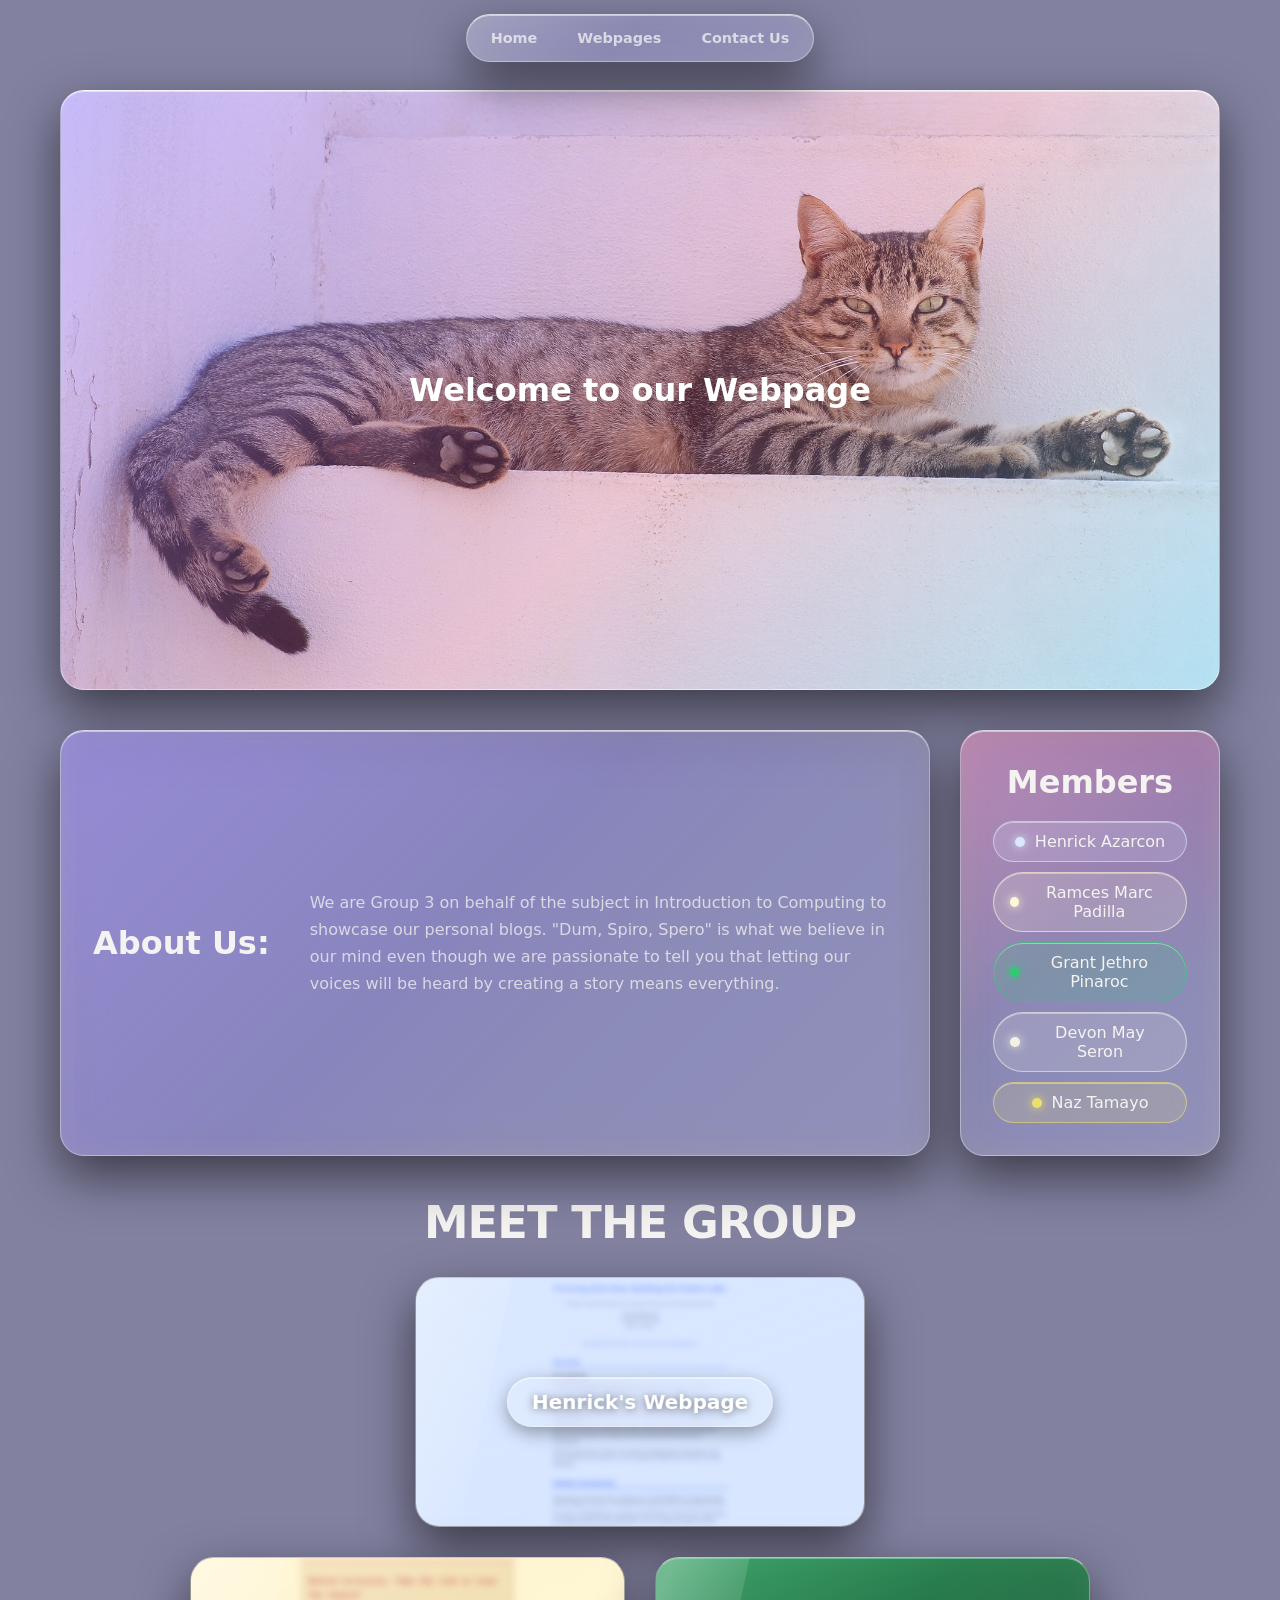
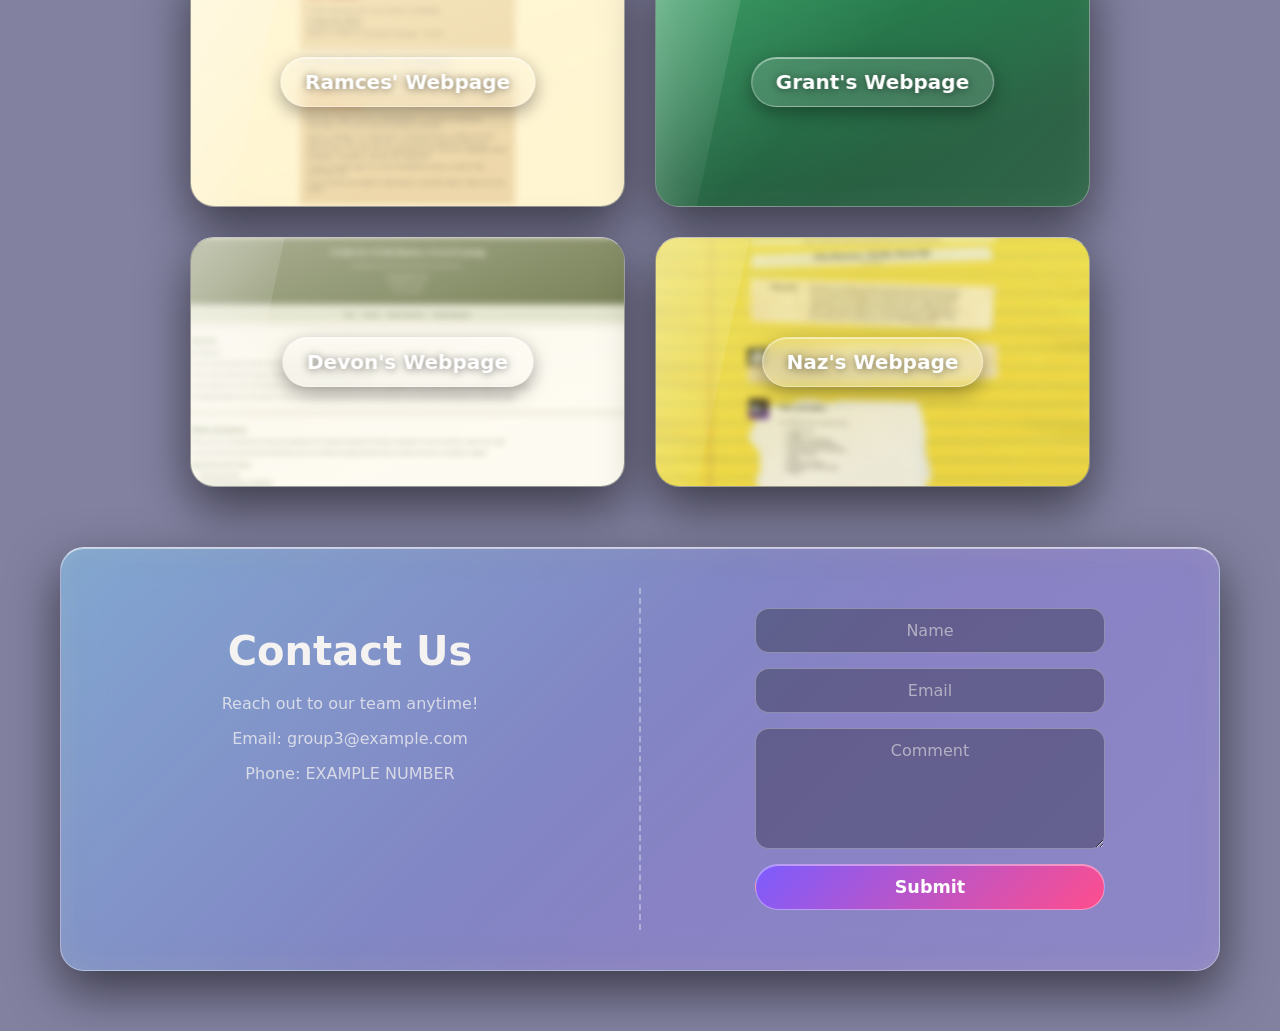
==== index.html @ a425f1a4 "replaced the placeholder with a cat" ====
<!DOCTYPE html>
<html>
<head>
    <title>Main Page</title>
    <link rel="stylesheet" href="style.css">
</head>
<body>
<style>
    :root{
        --text:#f5f3f1;
        --muted:rgba(245,243,241,.75);
        --edge:rgba(255,255,255,.35);
        --glass-fill:linear-gradient(135deg,rgba(255,255,255,.24) 0%,rgba(255,255,255,.07) 45%,rgba(255,255,255,.13) 100%);
        --glass-shadow:0 20px 50px rgba(0,0,0,.55),
                       inset 0 1px 0 rgba(255,255,255,.5),
                       inset 0 0 30px rgba(255,255,255,.07);
    }

    *, *::before, *::after{ box-sizing: border-box; }

    html{ scroll-behavior: smooth; }

    body{
        margin: 0;
        background: #8281A0;
        color: var(--text);
        font-family: "Sora", system-ui, -apple-system, "Rubik", sans-serif;
    }

    .page{
        max-width: 1200px;
        margin: 0 auto;
        padding: 0 20px 60px;
    }

    /* each member's colour: change these to match their blog */
    .henrick{ --accent:#dbe7ff; }   /* blue */
    .ramces { --accent:#fff7d9; }   /* orange */
    .grant  { --accent:#2ecc71; }   /* N/A */
    .devon  { --accent:#f3f0e5; }   /* green */
    .naz    { --accent:#EAE06E; }   /* yellow */

    /* shared glass look */
    .glass,
    .nav-bar,
    .info-card,
    .contact-us,
    .image-links a{
        background: var(--glass-fill);
        border: 1px solid var(--edge);
        border-top-color: rgba(255,255,255,.65);
        border-radius: 24px;
        -webkit-backdrop-filter: blur(22px) saturate(160%);
        backdrop-filter: blur(22px) saturate(160%);
        box-shadow: var(--glass-shadow);
    }

    /* ---------- Nav bar ---------- */
    .nav-bar{
        position: sticky;
        top: 14px;
        z-index: 10;
        width: fit-content;
        max-width: 100%;
        margin: 14px auto 0;
        padding: 6px;
        border-radius: 999px;
        display: flex;
        gap: 4px;
        text-align: center;
    }

    .nav-bar a{
        color: var(--muted);
        text-decoration: none;
        font-size: .9rem;
        font-weight: 600;
        padding: 9px 18px;
        border-radius: 999px;
        transition: background .2s, color .2s;
    }

    .nav-bar a:hover{
        color: var(--text);
        background: rgba(255,255,255,.16);
    }

    a:focus-visible, input:focus-visible, textarea:focus-visible, button:focus-visible{
        outline: 2px solid #fff;
        outline-offset: 3px;
    }

    /* anchors land below the sticky nav */
    #home, #aboutus, #webpages, #contact{ scroll-margin-top: 90px; }

    /* ---------- Welcome sign ---------- */
    .welcome-sign{
        /* glass layer on top of placeholder2 */
        background-image: var(--glass-fill);
        background-size: cover;
        background-position: center;
        background-repeat: no-repeat;
        height: 600px;
        width: 1200px;
        max-width: 100%;
        margin: 28px auto 0;
        padding: 24px;
        border-radius: 24px;
        border: 1px solid var(--edge);
        border-top-color: rgba(255,255,255,.65);
        box-shadow: var(--glass-shadow);
        -webkit-backdrop-filter: blur(22px) saturate(160%);
        backdrop-filter: blur(22px) saturate(160%);
        display: flex;
        align-items: center;
        justify-content: center;
        text-align: center;
    }

    .welcome-sign header{ margin: 0; }

    .welcome-sign h1{
        color: white;
        margin: 0;
        font-size: 2em;                    /* same as the original h1 */
        font-weight: bold;
    }

    /* ---------- About us ---------- */
    .aboutus-section{
        display: grid;
        grid-template-columns: 1fr 260px;
        gap: 30px;
        margin: 40px 0;
    }

    /* both cards share one structure: a title and a body */
    .info-card{
        display: flex;
        padding: 32px;
    }

    .info-card h1{
        margin: 0;
        font-size: 2em;                    /* same size as the welcome title */
        font-weight: bold;
    }

    /* About Us: horizontal (title left, text right) */
    .info-card.horizontal{
        flex-direction: row;
        align-items: center;
        gap: 40px;
    }

    .info-card.horizontal h1{ flex-shrink: 0; }

    .about-us-THEDESCRIPTION{
        line-height: 1.7;
        color: var(--muted);
    }

    .about-us-THEDESCRIPTION p{ margin: 0; }

    /* Members: vertical (title on top, names stacked below) */
    .info-card.vertical{
        flex-direction: column;
        align-items: center;
        gap: 20px;
        text-align: center;
    }

    .members ul{
        list-style: none;
        margin: 0;
        padding: 0;
        display: flex;
        flex-direction: column;
        gap: 10px;
        width: 100%;
    }

    .members li{
        padding: 10px 16px;
        border-radius: 999px;
        color: var(--text);
        background: rgba(255,255,255,.12);
        border: 1px solid rgba(255,255,255,.3);
        box-shadow: inset 0 1px 0 rgba(255,255,255,.4);
    }

    /* ---------- Meet the gang ---------- */
    .members-and-such{
        text-align: center;
    }

    .members-and-such > h1{
        font-size: clamp(1.6rem, 4.5vw, 2.8rem);
        font-weight: 800;
        letter-spacing: -.02em;
        margin: 0 0 28px;
    }

    .gang-grid {
        display: grid;
        grid-template-columns: repeat(2, 1fr);
        gap: 30px;
        max-width: 900px;
        margin: 0 auto;
    }

    .image-links.leader {
        grid-column: 1 / -1;
        width: 50%;
        margin: 0 auto;
    }

    .image-links a {
        position: relative;
        display: block;
        height: 250px;
        overflow: hidden;
        /* shows the colour if a preview can't load */
        background-color: color-mix(in srgb, var(--accent, #7c5cff) 30%, #07070b);
        background-image: var(--glass-fill);
        text-decoration: none;
        transition: transform .25s ease;
    }

    .image-links a:hover{ transform: translateY(-4px); }

    /* the blog page, shrunk to fit the card and blurred */
    .image-links .preview{
        position: absolute;
        top: -2.5%;
        left: -2.5%;
        width: 420%;
        height: 420%;
        border: 0;
        transform: scale(.25);
        transform-origin: 0 0;
        pointer-events: none;
        filter: blur(14px) saturate(1.3);
        transition: filter .4s ease;
    }

    .image-links a:hover .preview{ filter: blur(5px) saturate(1.4); }

    /* member colour over the preview */
    .image-links a::before{
        content: "";
        position: absolute;
        inset: 0;
        z-index: 1;
        pointer-events: none;
        background: linear-gradient(160deg,
            color-mix(in srgb, var(--accent, #7c5cff) 55%, transparent),
            color-mix(in srgb, var(--accent, #7c5cff) 10%, transparent) 75%);
    }

    /* light sheen across the card */
    .image-links a::after{
        content: "";
        position: absolute;
        inset: -40% auto -40% -30%;
        width: 45%;
        background: linear-gradient(100deg, transparent, rgba(255,255,255,.28), transparent);
        transform: rotate(12deg);
        pointer-events: none;
        transition: transform .6s ease;
    }

    .image-links a:hover::after{ transform: translateX(260%) rotate(12deg); }

    /* label sits on its own frosted pill */
    .image-links span {
        position: absolute;
        top: 50%;
        left: 50%;
        transform: translate(-50%, -50%);
        width: max-content;
        max-width: 90%;
        padding: 12px 24px;
        border-radius: 999px;
        color: white;
        font-size: 1.25rem;
        font-weight: 600;
        text-align: center;
        text-shadow: 0 1px 8px rgba(0, 0, 0, 0.5);
        background: rgba(255,255,255,.14);
        border: 1px solid rgba(255,255,255,.4);
        -webkit-backdrop-filter: blur(10px);
        backdrop-filter: blur(10px);
        box-shadow: inset 0 1px 0 rgba(255,255,255,.5), 0 6px 18px rgba(0,0,0,.35);
    }

    /* ---------- Contact ---------- */
    .contact-us {
        display: flex;
        max-width: 1200px;
        margin: 60px auto 0;
        padding: 40px 0;
    }

    .contact-info {
        flex: 1;
        text-align: center;
        padding: 40px 20px;
        border-right: 2px dashed rgba(255,255,255,.35);
    }

    .contact-info h1 {
        font-size: 2.5rem;
        margin: 0 0 20px;
    }

    .contact-info p{ color: var(--muted); }

    .contact-form {
        flex: 1;
        display: flex;
        justify-content: center;
        align-items: center;
        padding: 20px;
    }

    .contact-form form {
        display: flex;
        flex-direction: column;
        gap: 15px;
        width: 100%;
        max-width: 350px;
    }

    .contact-form input,
    .contact-form textarea {
        padding: 12px;
        color: var(--text);
        background: rgba(0,0,0,.28);
        border: 1px solid rgba(255,255,255,.3);
        border-radius: 14px;
        text-align: center;
        font-family: inherit;
        font-size: 1rem;
    }

    .contact-form ::placeholder{ color: rgba(245,243,241,.55); }

    .contact-form button {
        padding: 12px;
        border: 1px solid var(--edge);
        border-radius: 25px;
        background: rgba(255,255,255,.16);
        box-shadow: inset 0 1px 0 rgba(255,255,255,.4);
        color: white;
        font-family: inherit;
        font-size: 1.1rem;
        font-weight: 600;
        cursor: pointer;
        transition: background-color 0.3s ease;
    }

    .contact-form button:hover {
        background: rgba(255,255,255,.28);
    }

    /* ---------- Colour ---------- */
    .welcome-sign{
        background-image:
            linear-gradient(135deg, rgba(124,92,255,.38), rgba(255,77,141,.2) 55%, rgba(25,195,255,.28)),
            var(--glass-fill),
            url("images/wikicat.jpg");
    }

    .info-card.horizontal{
        background-image: linear-gradient(135deg, rgba(124,92,255,.3), rgba(124,92,255,0) 65%), var(--glass-fill);
    }

    .info-card.vertical{
        background-image: linear-gradient(160deg, rgba(255,77,141,.28), rgba(255,77,141,0) 65%), var(--glass-fill);
    }

    .contact-us{
        background-image: linear-gradient(135deg, rgba(25,195,255,.22), rgba(124,92,255,.18) 60%), var(--glass-fill);
    }

    .nav-bar a:hover{ background: rgba(124,92,255,.4); }

    .members li{
        display: flex;
        align-items: center;
        justify-content: center;
        gap: 10px;
        border-color: color-mix(in srgb, var(--accent) 60%, transparent);
        background: color-mix(in srgb, var(--accent) 16%, transparent);
    }

    .members li::before{
        content: "";
        width: 10px;
        height: 10px;
        border-radius: 50%;
        background: var(--accent);
        box-shadow: 0 0 10px var(--accent);
    }

    .image-links a::after{ z-index: 2; }
    .image-links span{ z-index: 3; }

    .contact-form button,
    .contact-form button:hover{
        background: linear-gradient(135deg, #7c5cff, #ff4d8d);
        border-color: rgba(255,255,255,.4);
    }

    .contact-form button:hover{ filter: brightness(1.15); }

    /* ---------- Small screens ---------- */
    @media (max-width: 700px){
        .welcome-sign{ height: 380px; }
        .aboutus-section{ grid-template-columns: 1fr; }
        .info-card.horizontal{ flex-direction: column; align-items: flex-start; gap: 16px; }
        .gang-grid{ grid-template-columns: 1fr; }
        .image-links.leader{ width: 100%; }
        .contact-us{ flex-direction: column; }
        .contact-info{ border-right: none; border-bottom: 2px dashed rgba(255,255,255,.35); }
    }

    @media (prefers-reduced-motion: reduce){
        html{ scroll-behavior: auto; }
        *{ transition: none !important; }
    }
</style>
<!--Nav Bar-->
<div class="page">
<!--Nav Bar-->
    <nav class="nav-bar">
        <a href="#home">Home</a>
        <a href="#webpages">Webpages</a>
        <a href="#contact">Contact Us</a>
    </nav>

<!--Introduction img-->
    <div id="home" class="welcome-sign">
        <header>
            <h1>Welcome to our Webpage</h1>
        </header>
    </div>

<!--About Us Block-->
    <div id="aboutus" class="aboutus-section">
        <!-- About Us: horizontal -->
        <div class="info-card horizontal">
            <h1>About Us:</h1>
            <div class="about-us-THEDESCRIPTION">
                <p>
                    We are Group 3 on behalf of the subject in Introduction to Computing to showcase our personal blogs. 
                    "Dum, Spiro, Spero" is what we believe in our mind even though we are passionate to tell you that 
                    letting our voices will be heard by creating a story means everything.
                </p>
            </div>
        </div>

        <!-- Members: vertical -->
        <div class="info-card vertical members">
            <h1>Members</h1>
            <ul>
                <li class="henrick">Henrick Azarcon</li>
                <li class="ramces">Ramces Marc Padilla</li>
                <li class="grant">Grant Jethro Pinaroc</li>
                <li class="devon">Devon May Seron</li>
                <li class="naz">Naz Tamayo</li>
            </ul>
        </div>
    </div>

<!--Main Body Block-->
    <div id="webpages" class="members-and-such">
        <h1>MEET THE GROUP</h1>
        <!-- OUR GREAT LEADER -->
        <div class="gang-grid">
            <!-- OUR GREAT LEADER -->
            <div class="image-links leader henrick">
                <a href="personalWebpage/Henrick - Blog.html">
                    <iframe class="preview" src="personalWebpage/Henrick%20-%20Blog.html" title="" tabindex="-1" loading="lazy" aria-hidden="true"></iframe>
                    <span>Henrick's Webpage</span>
                </a>
            </div>
            <!-- 2x2 Grid Members -->
            <div class="image-links ramces">
                <a href="personalWebpage/Padilla - Blog.html">
                    <iframe class="preview" src="personalWebpage/Padilla%20-%20Blog.html" title="" tabindex="-1" loading="lazy" aria-hidden="true"></iframe>
                    <span>Ramces' Webpage</span>
                </a>
            </div>
            <div class="image-links grant">
                <a href="personalWebpage/Pinaroc - Blog.html">
                    <span>Grant's Webpage</span>
                </a>
            </div>
            <div class="image-links devon">
                <a href="personalWebpage/Devon - Blog.html">
                    <iframe class="preview" src="personalWebpage/Devon%20-%20Blog.html" title="" tabindex="-1" loading="lazy" aria-hidden="true"></iframe>
                    <span>Devon's Webpage</span>
                </a>
            </div>
            <div class="image-links naz">
                <a href="personalWebpage/Tamayo - Blog.html">
                    <iframe class="preview" src="personalWebpage/Tamayo%20-%20Blog.html" title="" tabindex="-1" loading="lazy" aria-hidden="true"></iframe>
                    <span>Naz's Webpage</span>
                </a>
            </div>
        </div>
    </div>

<!--Contact Us-->
    <div id="contact" class="contact-us">
        <div class="contact-info">
            <h1>Contact Us</h1>
            <p>Reach out to our team anytime!</p>
            <p>Email: group3@example.com</p>
            <p>Phone: EXAMPLE NUMBER</p>
        </div>

        <div class="contact-form">
            <form action="#" method="post">
                <input type="text" name="name" placeholder="Name">
                <input type="email" name="email" placeholder="Email">
                <textarea name="comment" rows="5" placeholder="Comment"></textarea>
                <button type="submit">Submit</button>
            </form>
        </div>
    </div>
</div>
<script>
    // 1. Highlight the nav link for the section on screen
    const links = document.querySelectorAll('nav-bar a');
    const sections = document.querySelectorAll('#home, #aboutus, #webpages, #contact');

    const observer = new IntersectionObserver((entries) => {
        entries.forEach((entry) => {
            if (!entry.isIntersecting) return;
            const id = entry.target.id === 'aboutus' ? 'home' : entry.target.id;
            links.forEach((link) => {
                link.classList.toggle('active', link.getAttribute('href') === '#' + id);
            });
        });
    }; { rootMargin: '-40% 0px -55% 0px'});

    sections.forEach((section) => observer.observe(section));

    // 2. Check the contact form before "sending"
    const form = document.querySelector('.contact-form form');
    const note = document.getElementById('form-note');

    form.addEventListener('submit', (event) => {
        event.preventDefault();

        const name = form.elements['name'].value.trim();
        const email = form.elements['email'].value.trim();
        const comment = form.elements['comment'].value.trim();

        if (!name || !email || !comment) {
            note.textContent = 'Please fill in your name, email and comment.';
            note.className = 'form-note error';
        } else if (!/^[^@\s]+@[^@\s]+\.[^@\s]+$/.test(email)) {
            note.textContent = 'Please enter a valid email address.';
            note.className = 'form-note error';
        } else {
            note.textContent = 'Message sent. Thank you!';
            note.className = 'form-note Ok';
            form.reset();
        }
    });
</script>
</body>
</html>
---- style.css ----
body {
    background-color:azure;
    font-family: "Rubik", sans-serif;
}


<meta charset="UTF-8">
<meta name="viewport" content="width=device-width, initial-scale=1.0">
<meta http-equiv="X-UA-Compatible" content="ie=edge">
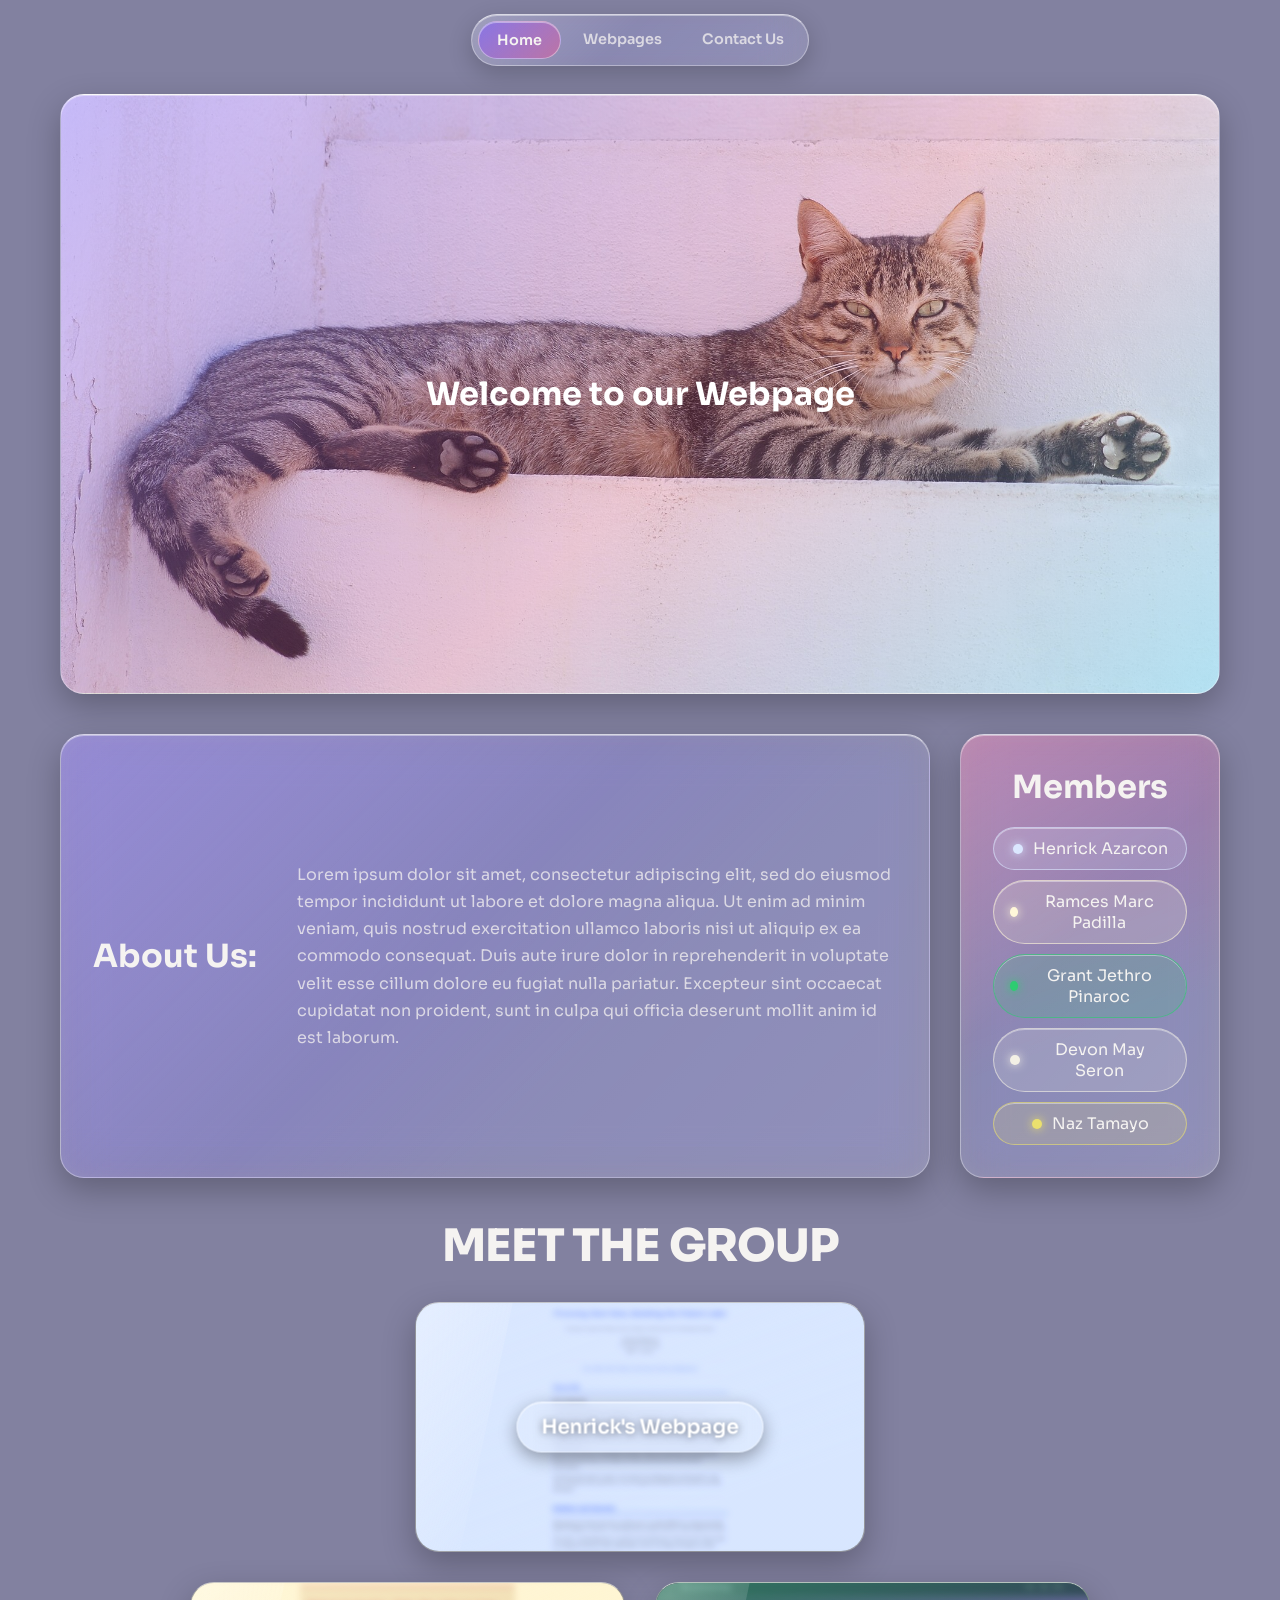
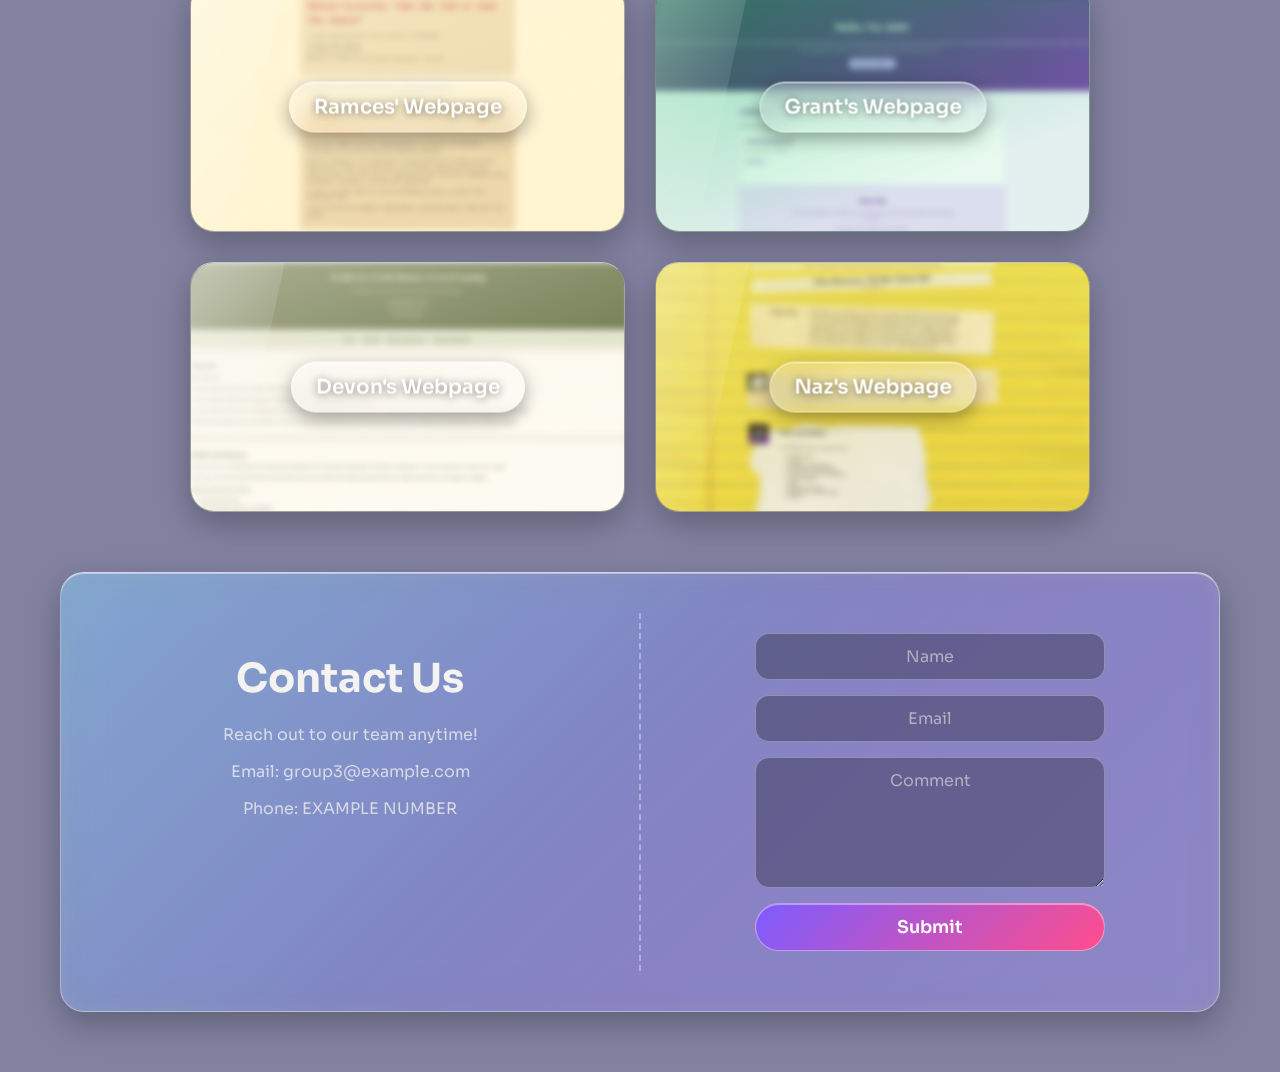
==== commit 4659d16a: "Merge branch 'main' of https://github.com/Nottanaz/IT111-Final-Project-Group-3-" ====
--- a/index.html
+++ b/index.html
@@ -3,6 +3,9 @@
 <head>
     <title>Main Page</title>
     <link rel="stylesheet" href="style.css">
+    <link rel="preconnect" href="https://fonts.googleapis.com">
+    <link rel="preconnect" href="https://fonts.gstatic.com" crossorigin>
+    <link rel="stylesheet" href="https://fonts.googleapis.com/css2?family=Sora:wght@400;600;800&display=swap">
 </head>
 <body>
 <style>
@@ -11,9 +14,10 @@
         --muted:rgba(245,243,241,.75);
         --edge:rgba(255,255,255,.35);
         --glass-fill:linear-gradient(135deg,rgba(255,255,255,.24) 0%,rgba(255,255,255,.07) 45%,rgba(255,255,255,.13) 100%);
-        --glass-shadow:0 20px 50px rgba(0,0,0,.55),
-                       inset 0 1px 0 rgba(255,255,255,.5),
-                       inset 0 0 30px rgba(255,255,255,.07);
+        /* Softened shadow to eliminate harsh dark blocks and weird artifacts */
+        --glass-shadow:0 12px 32px rgba(0,0,0,.25),
+                        inset 0 1px 0 rgba(255,255,255,.4),
+                        inset 0 0 20px rgba(255,255,255,.05);
     }
 
     *, *::before, *::after{ box-sizing: border-box; }
@@ -59,7 +63,7 @@
     .nav-bar{
         position: sticky;
         top: 14px;
-        z-index: 10;
+        z-index: 100;
         width: fit-content;
         max-width: 100%;
         margin: 14px auto 0;
@@ -68,6 +72,8 @@
         display: flex;
         gap: 4px;
         text-align: center;
+        /* Softened nav background shadow to prevent harsh overlapping lines */
+        box-shadow: 0 8px 24px rgba(0,0,0,.2), inset 0 1px 0 rgba(255,255,255,.4);
     }
 
     .nav-bar a{
@@ -80,9 +86,12 @@
         transition: background .2s, color .2s;
     }
 
-    .nav-bar a:hover{
+.nav-bar a:hover, 
+    .nav-bar a.active {
         color: var(--text);
-        background: rgba(255,255,255,.16);
+        background: linear-gradient(135deg, rgba(124,92,255,.6), rgba(255,77,141,.4));
+        border: 1px solid rgba(255,255,255,.4);
+        box-shadow: inset 0 1px 0 rgba(255,255,255,.4);
     }
 
     a:focus-visible, input:focus-visible, textarea:focus-visible, button:focus-visible{
@@ -95,8 +104,6 @@
 
     /* ---------- Welcome sign ---------- */
     .welcome-sign{
-        /* glass layer on top of placeholder2 */
-        background-image: var(--glass-fill);
         background-size: cover;
         background-position: center;
         background-repeat: no-repeat;
@@ -220,7 +227,6 @@
         display: block;
         height: 250px;
         overflow: hidden;
-        /* shows the colour if a preview can't load */
         background-color: color-mix(in srgb, var(--accent, #7c5cff) 30%, #07070b);
         background-image: var(--glass-fill);
         text-decoration: none;
@@ -454,9 +460,11 @@
             <h1>About Us:</h1>
             <div class="about-us-THEDESCRIPTION">
                 <p>
-                    We are Group 3 on behalf of the subject in Introduction to Computing to showcase our personal blogs. 
-                    "Dum, Spiro, Spero" is what we believe in our mind even though we are passionate to tell you that 
-                    letting our voices will be heard by creating a story means everything.
+                    Lorem ipsum dolor sit amet, consectetur adipiscing elit, sed do eiusmod tempor incididunt
+                    ut labore et dolore magna aliqua. Ut enim ad minim veniam, quis nostrud exercitation ullamco
+                    laboris nisi ut aliquip ex ea commodo consequat. Duis aute irure dolor in reprehenderit in
+                    voluptate velit esse cillum dolore eu fugiat nulla pariatur. Excepteur sint occaecat cupidatat
+                    non proident, sunt in culpa qui officia deserunt mollit anim id est laborum.
                 </p>
             </div>
         </div>
@@ -495,6 +503,7 @@
             </div>
             <div class="image-links grant">
                 <a href="personalWebpage/Pinaroc - Blog.html">
+                    <iframe class="preview" src="personalWebpage/Pinaroc%20-%20Blog.html" title="" tabindex="-1" loading="lazy" aria-hidden="true"></iframe>
                     <span>Grant's Webpage</span>
                 </a>
             </div>
@@ -513,6 +522,7 @@
         </div>
     </div>
 
+
 <!--Contact Us-->
     <div id="contact" class="contact-us">
         <div class="contact-info">
@@ -533,19 +543,21 @@
     </div>
 </div>
 <script>
+
     // 1. Highlight the nav link for the section on screen
-    const links = document.querySelectorAll('nav-bar a');
+    const links = document.querySelectorAll('.nav-bar a');
     const sections = document.querySelectorAll('#home, #aboutus, #webpages, #contact');
 
     const observer = new IntersectionObserver((entries) => {
         entries.forEach((entry) => {
             if (!entry.isIntersecting) return;
+            // About Us counts as part of Home
             const id = entry.target.id === 'aboutus' ? 'home' : entry.target.id;
             links.forEach((link) => {
                 link.classList.toggle('active', link.getAttribute('href') === '#' + id);
             });
         });
-    }; { rootMargin: '-40% 0px -55% 0px'});
+    }, { rootMargin: '-40% 0px -55% 0px' });
 
     sections.forEach((section) => observer.observe(section));
 
@@ -554,7 +566,7 @@
     const note = document.getElementById('form-note');
 
     form.addEventListener('submit', (event) => {
-        event.preventDefault();
+        event.preventDefault();               // stay on the page
 
         const name = form.elements['name'].value.trim();
         const email = form.elements['email'].value.trim();
@@ -568,10 +580,10 @@
             note.className = 'form-note error';
         } else {
             note.textContent = 'Message sent. Thank you!';
-            note.className = 'form-note Ok';
+            note.className = 'form-note ok';
             form.reset();
         }
     });
 </script>
 </body>
-</html>+</html>
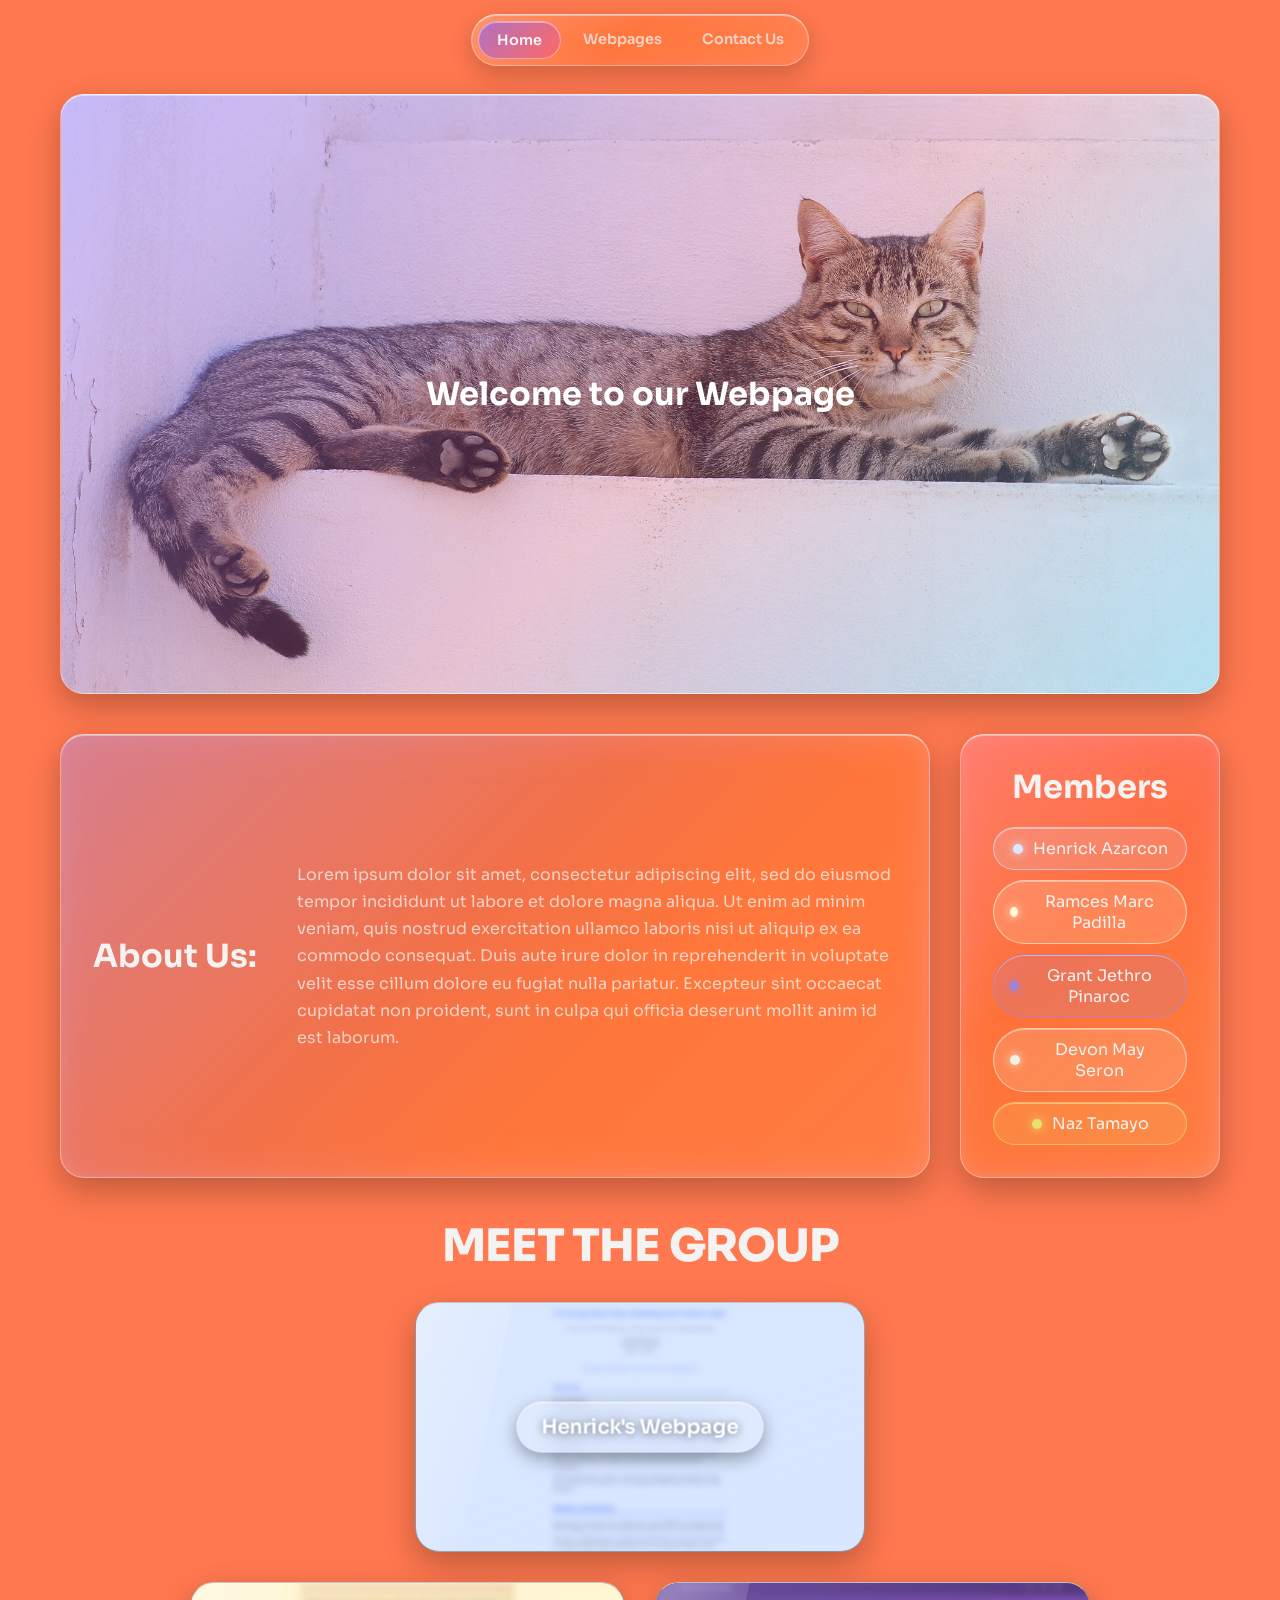
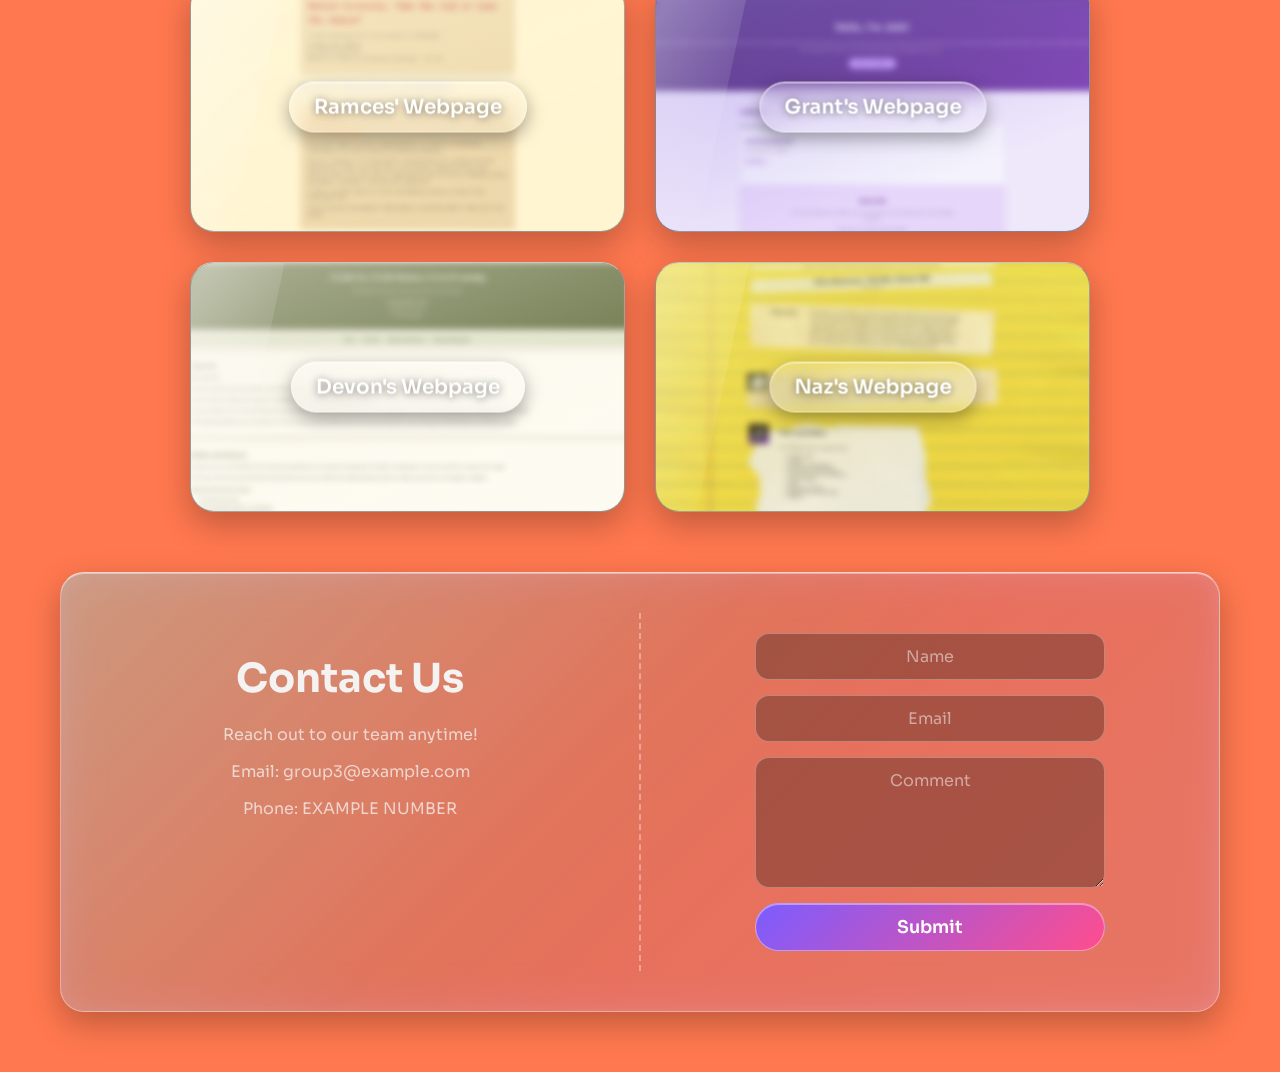
==== commit ad2e7ffa: "index.html" ====
--- a/index.html
+++ b/index.html
@@ -26,7 +26,7 @@
 
     body{
         margin: 0;
-        background: #8281A0;
+        background: #FF784F;
         color: var(--text);
         font-family: "Sora", system-ui, -apple-system, "Rubik", sans-serif;
     }
@@ -40,7 +40,7 @@
     /* each member's colour: change these to match their blog */
     .henrick{ --accent:#dbe7ff; }   /* blue */
     .ramces { --accent:#fff7d9; }   /* orange */
-    .grant  { --accent:#2ecc71; }   /* N/A */
+    .grant  { --accent:#9883E5; }   /* purple */
     .devon  { --accent:#f3f0e5; }   /* green */
     .naz    { --accent:#EAE06E; }   /* yellow */
 
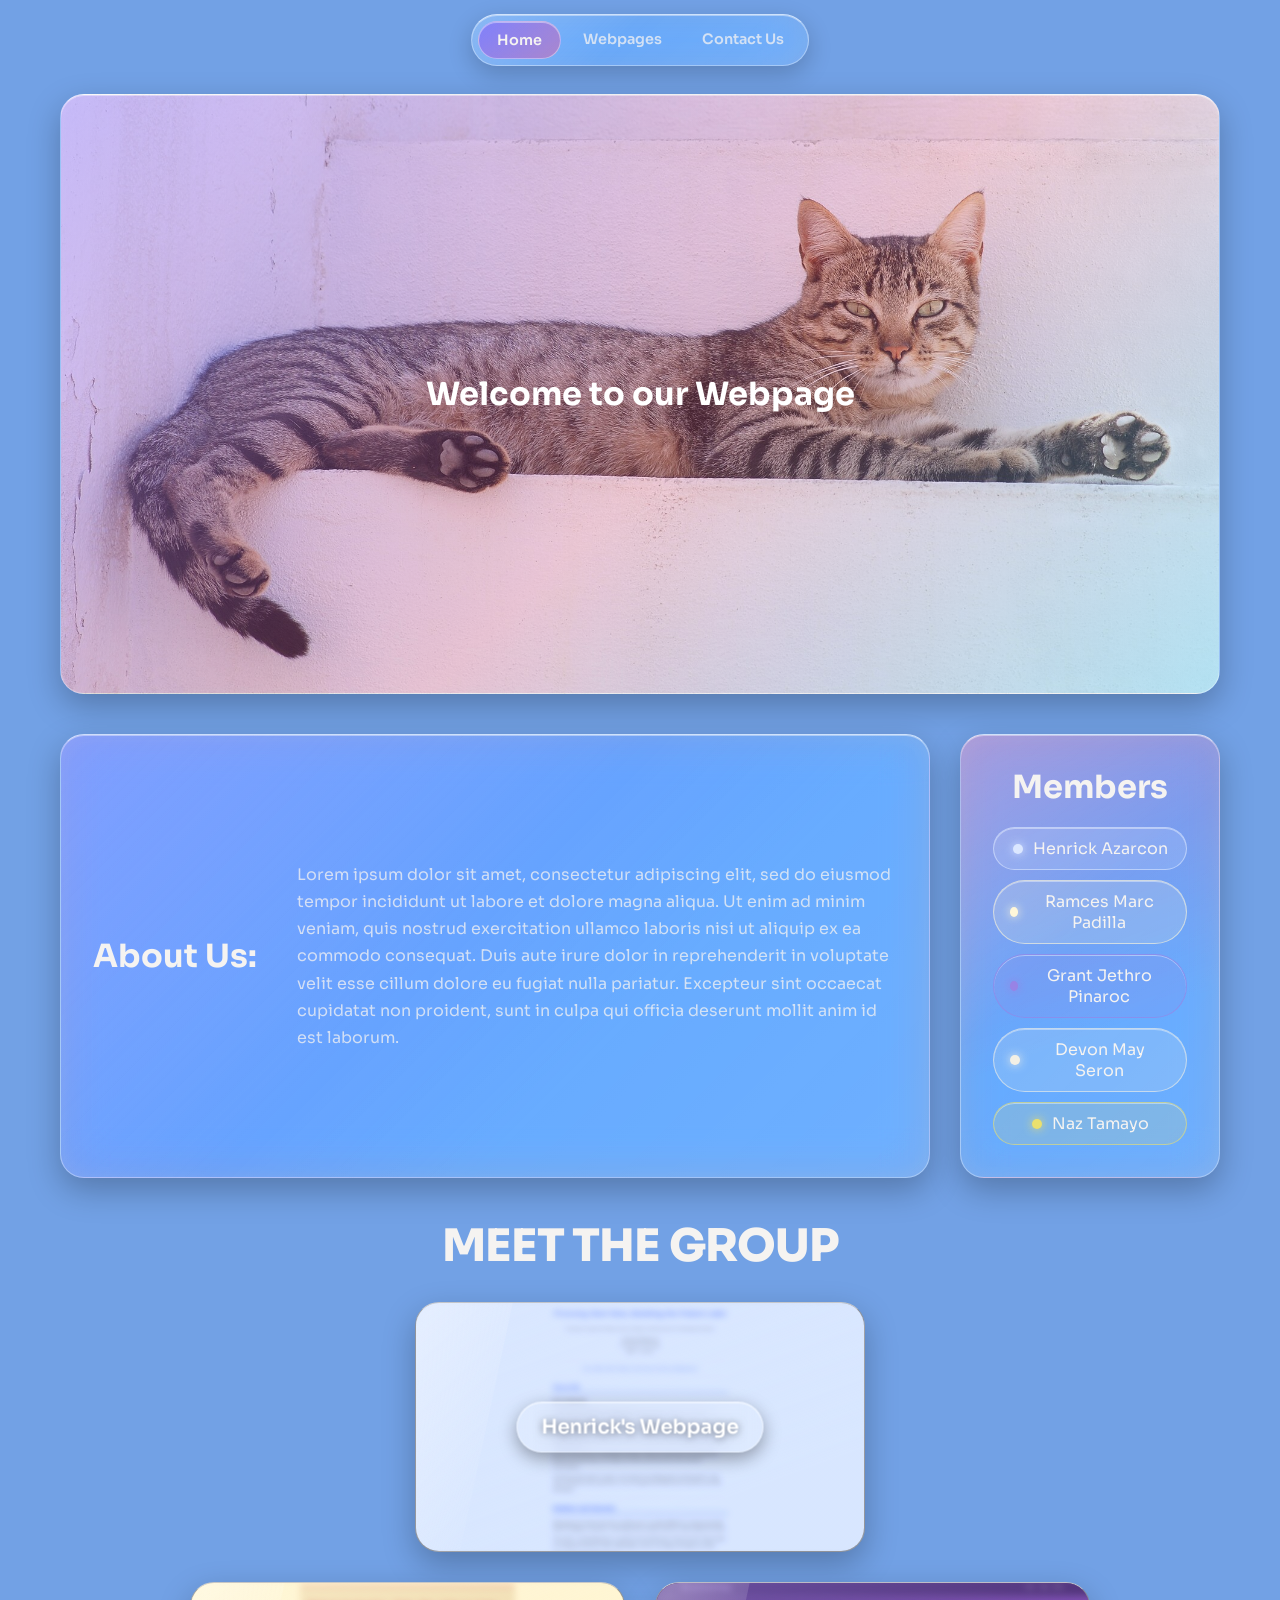
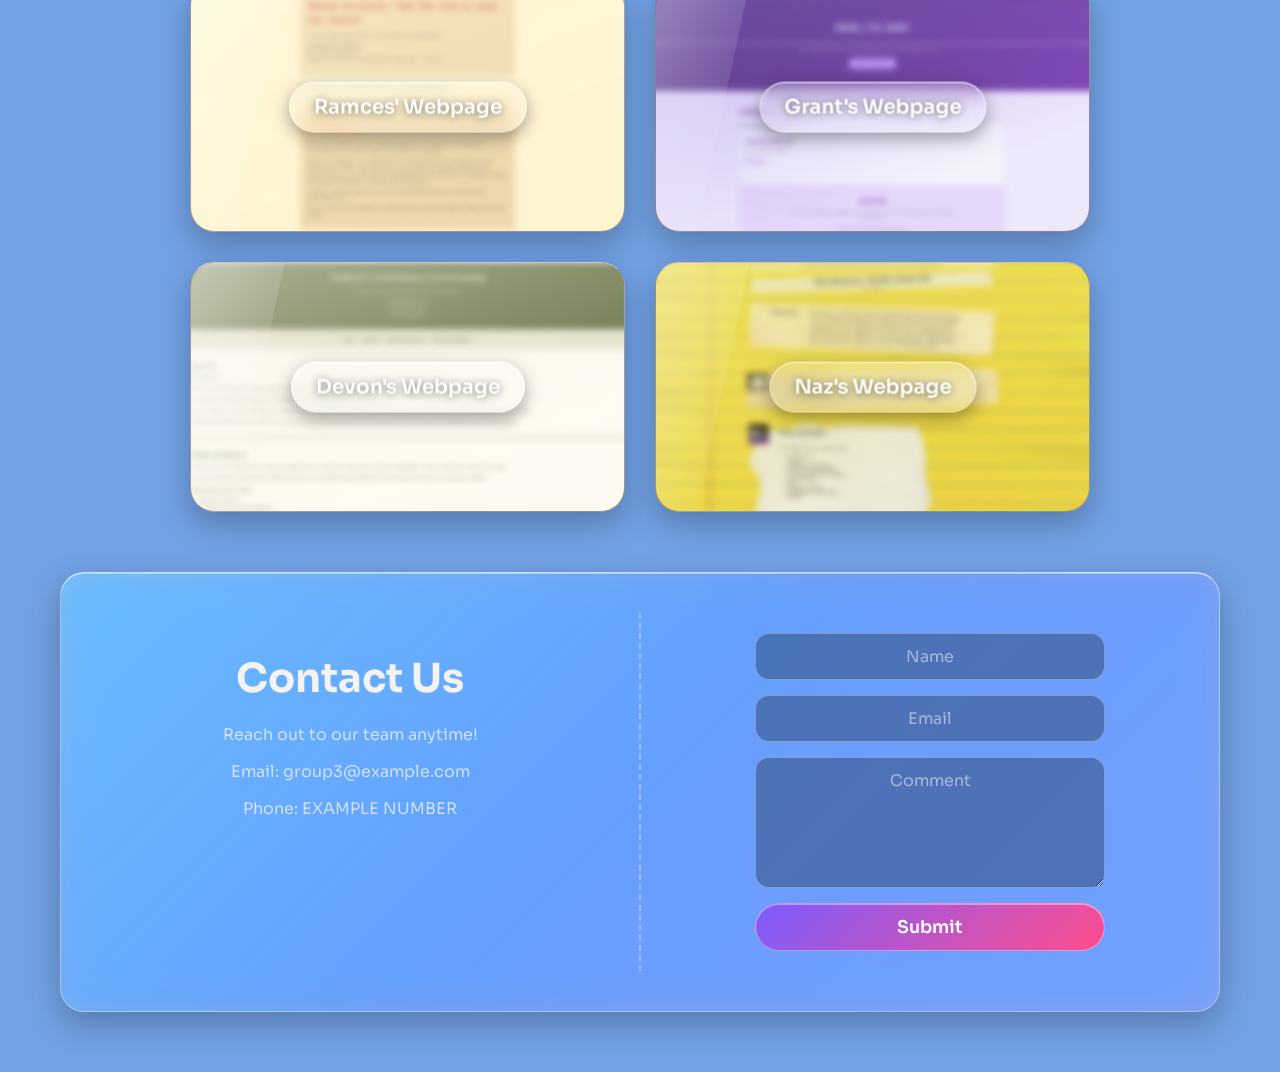
==== commit 42052bda: "changed into blue bg color" ====
--- a/index.html
+++ b/index.html
@@ -26,7 +26,7 @@
 
     body{
         margin: 0;
-        background: #FF784F;
+        background: #72A1E5;
         color: var(--text);
         font-family: "Sora", system-ui, -apple-system, "Rubik", sans-serif;
     }
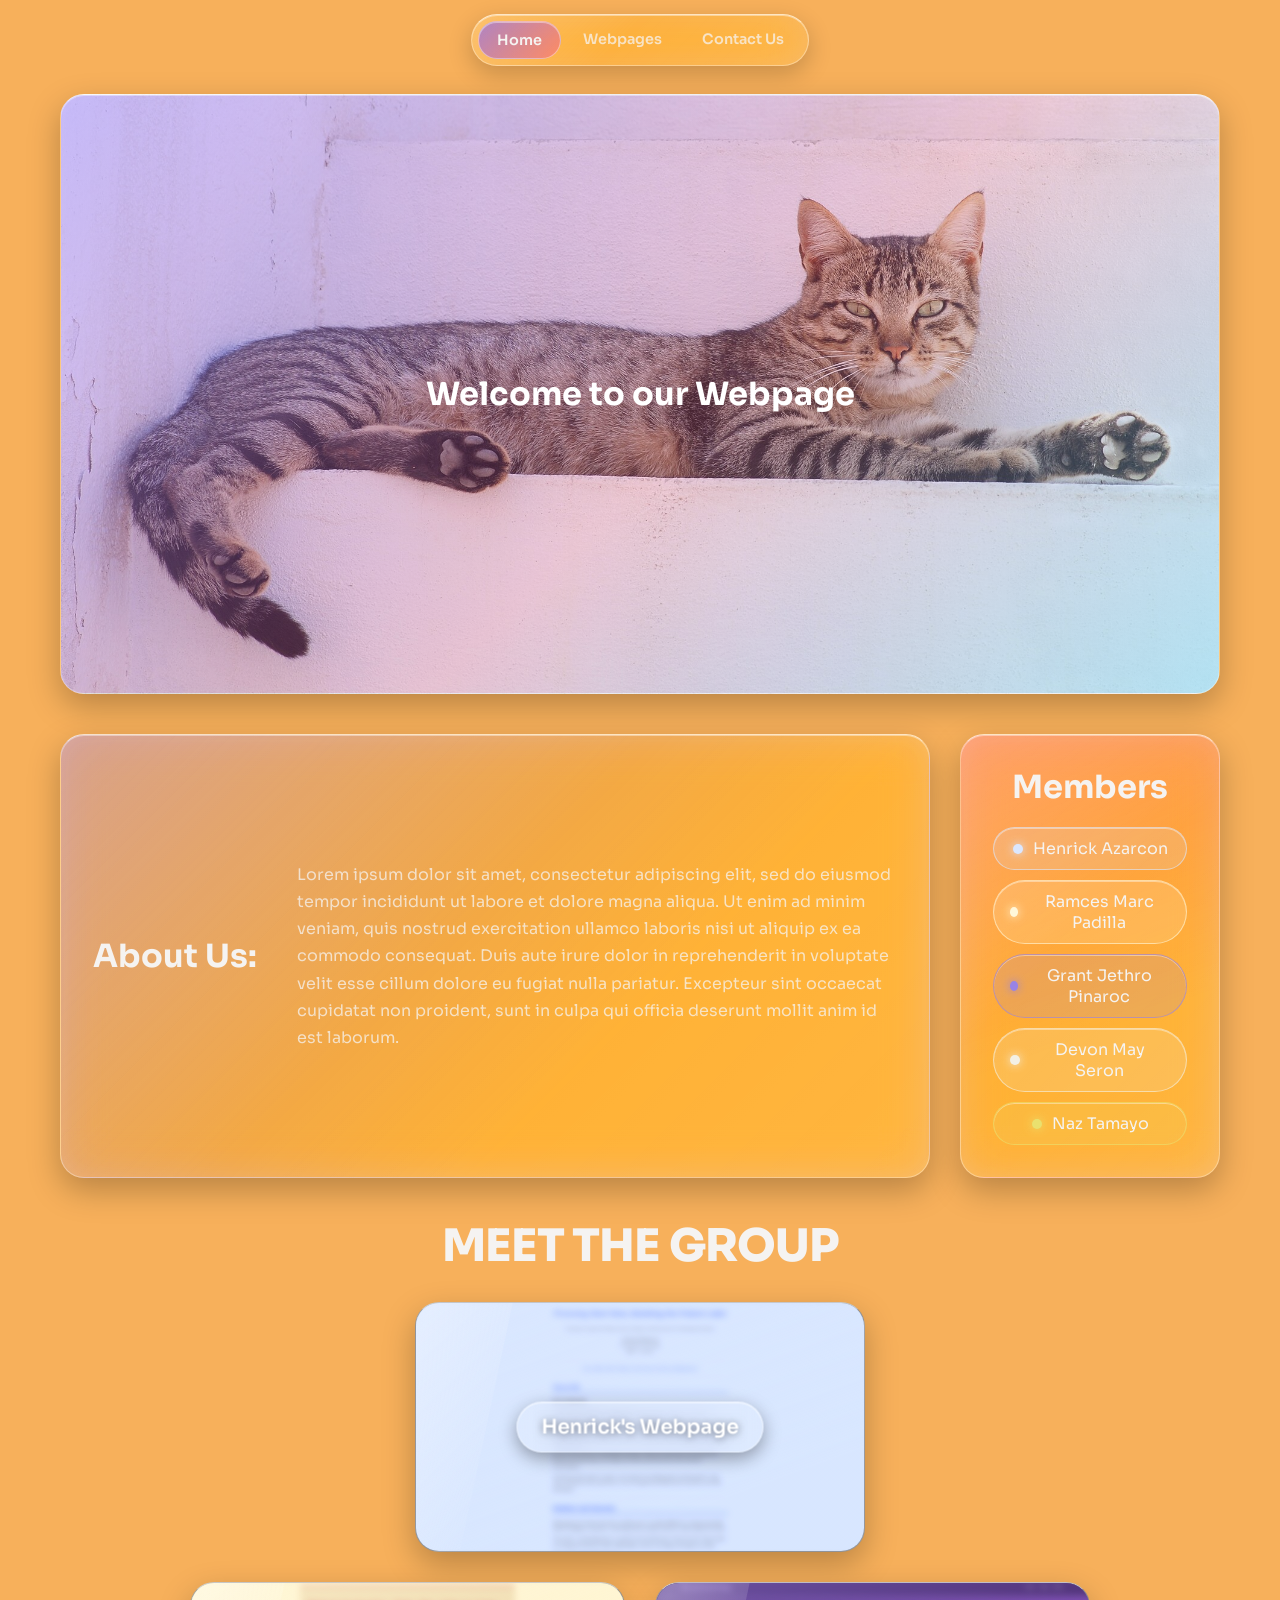
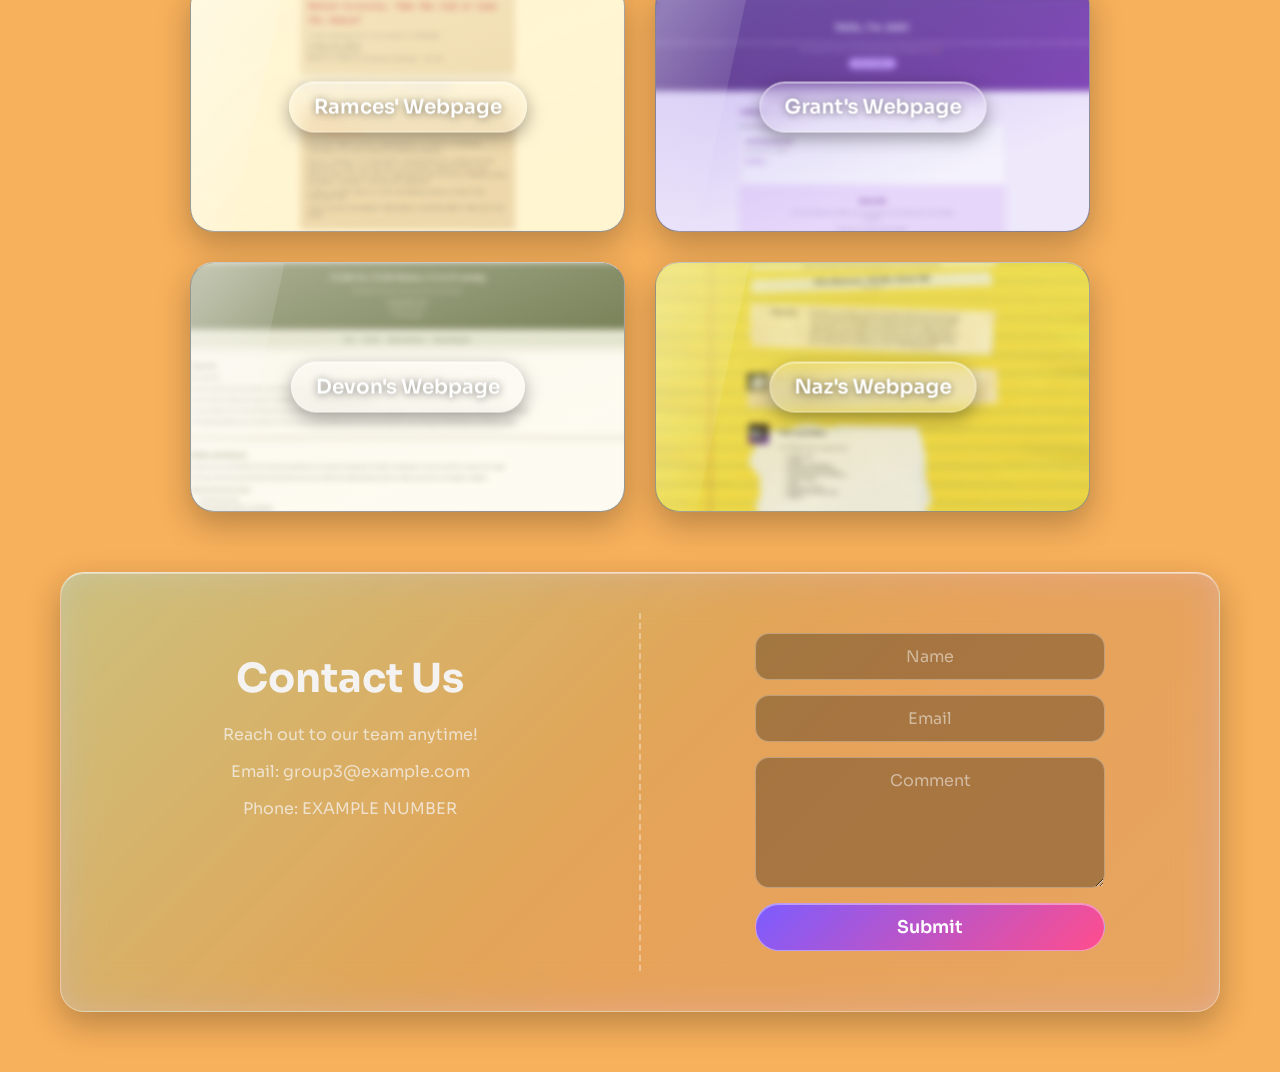
==== commit 3d3ce896: "bg color changed: Sunlit Clay" ====
--- a/index.html
+++ b/index.html
@@ -26,7 +26,7 @@
 
     body{
         margin: 0;
-        background: #72A1E5;
+        background: #F7B05B;
         color: var(--text);
         font-family: "Sora", system-ui, -apple-system, "Rubik", sans-serif;
     }
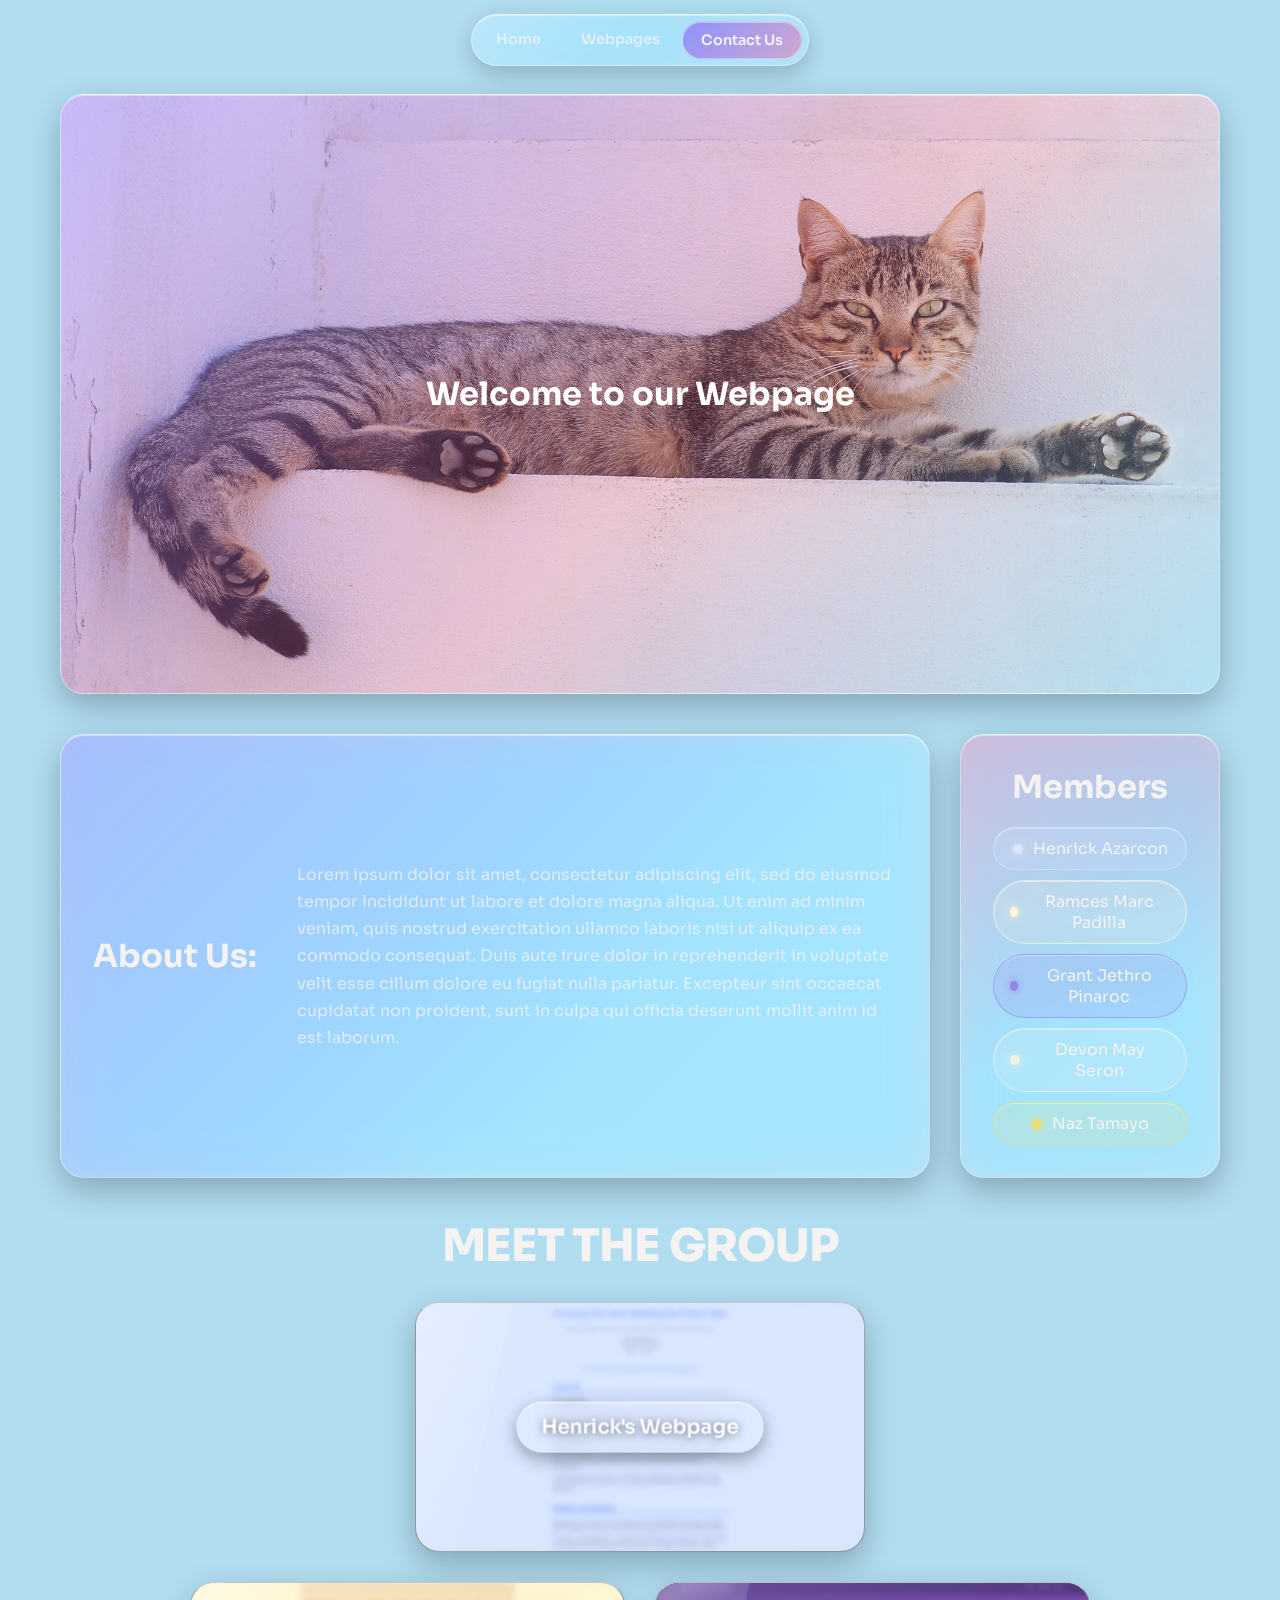
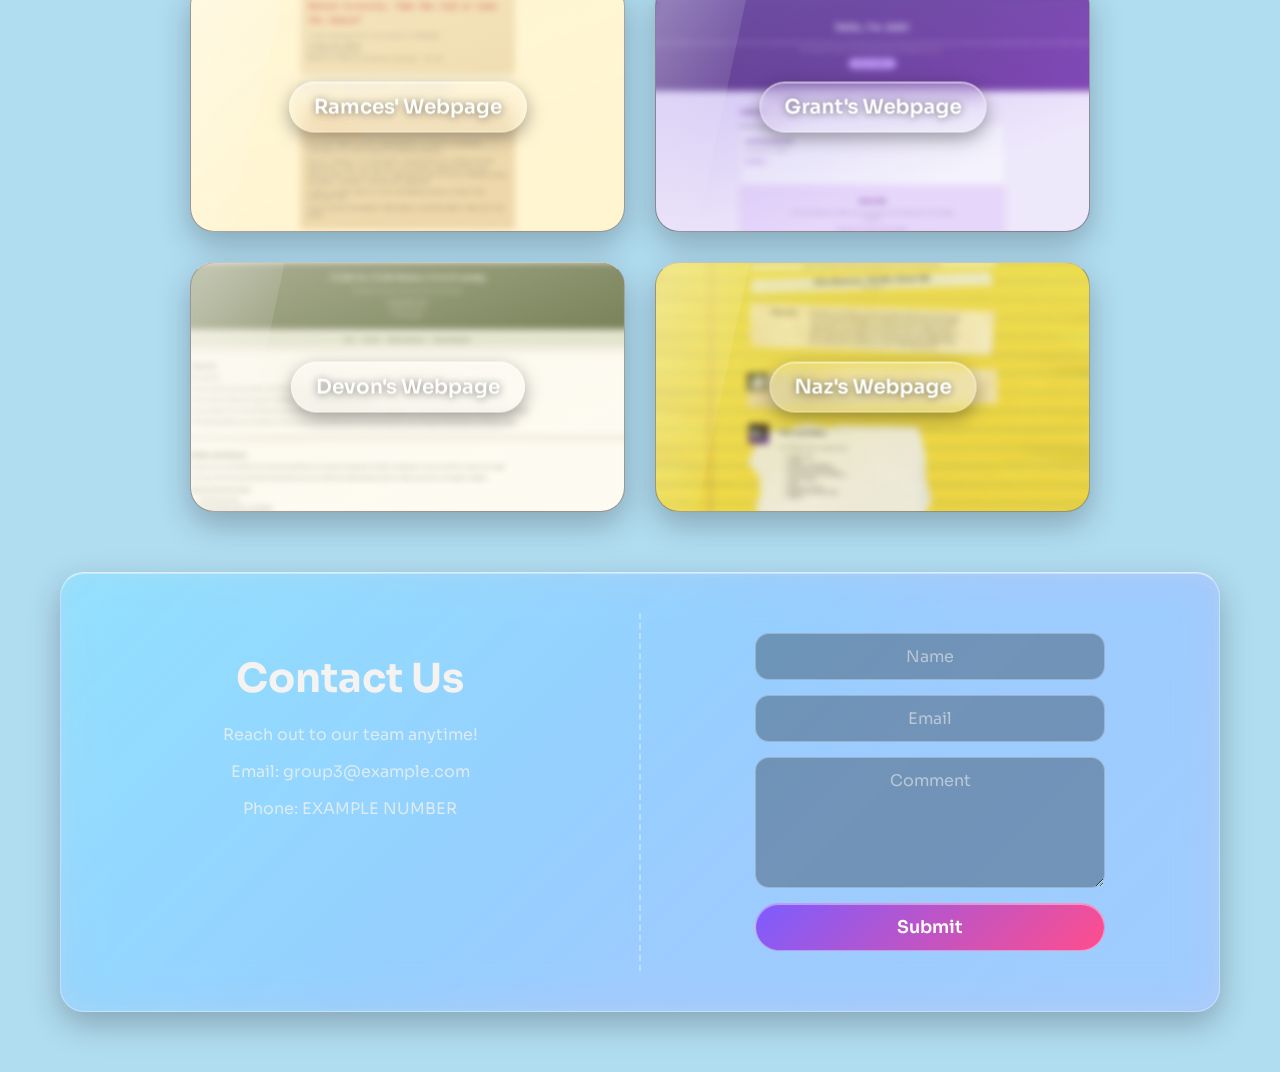
==== commit ce97af8b: "bg color changed: Icy Blue" ====
--- a/index.html
+++ b/index.html
@@ -26,7 +26,7 @@
 
     body{
         margin: 0;
-        background: #F7B05B;
+        background: #B1DDF1;
         color: var(--text);
         font-family: "Sora", system-ui, -apple-system, "Rubik", sans-serif;
     }
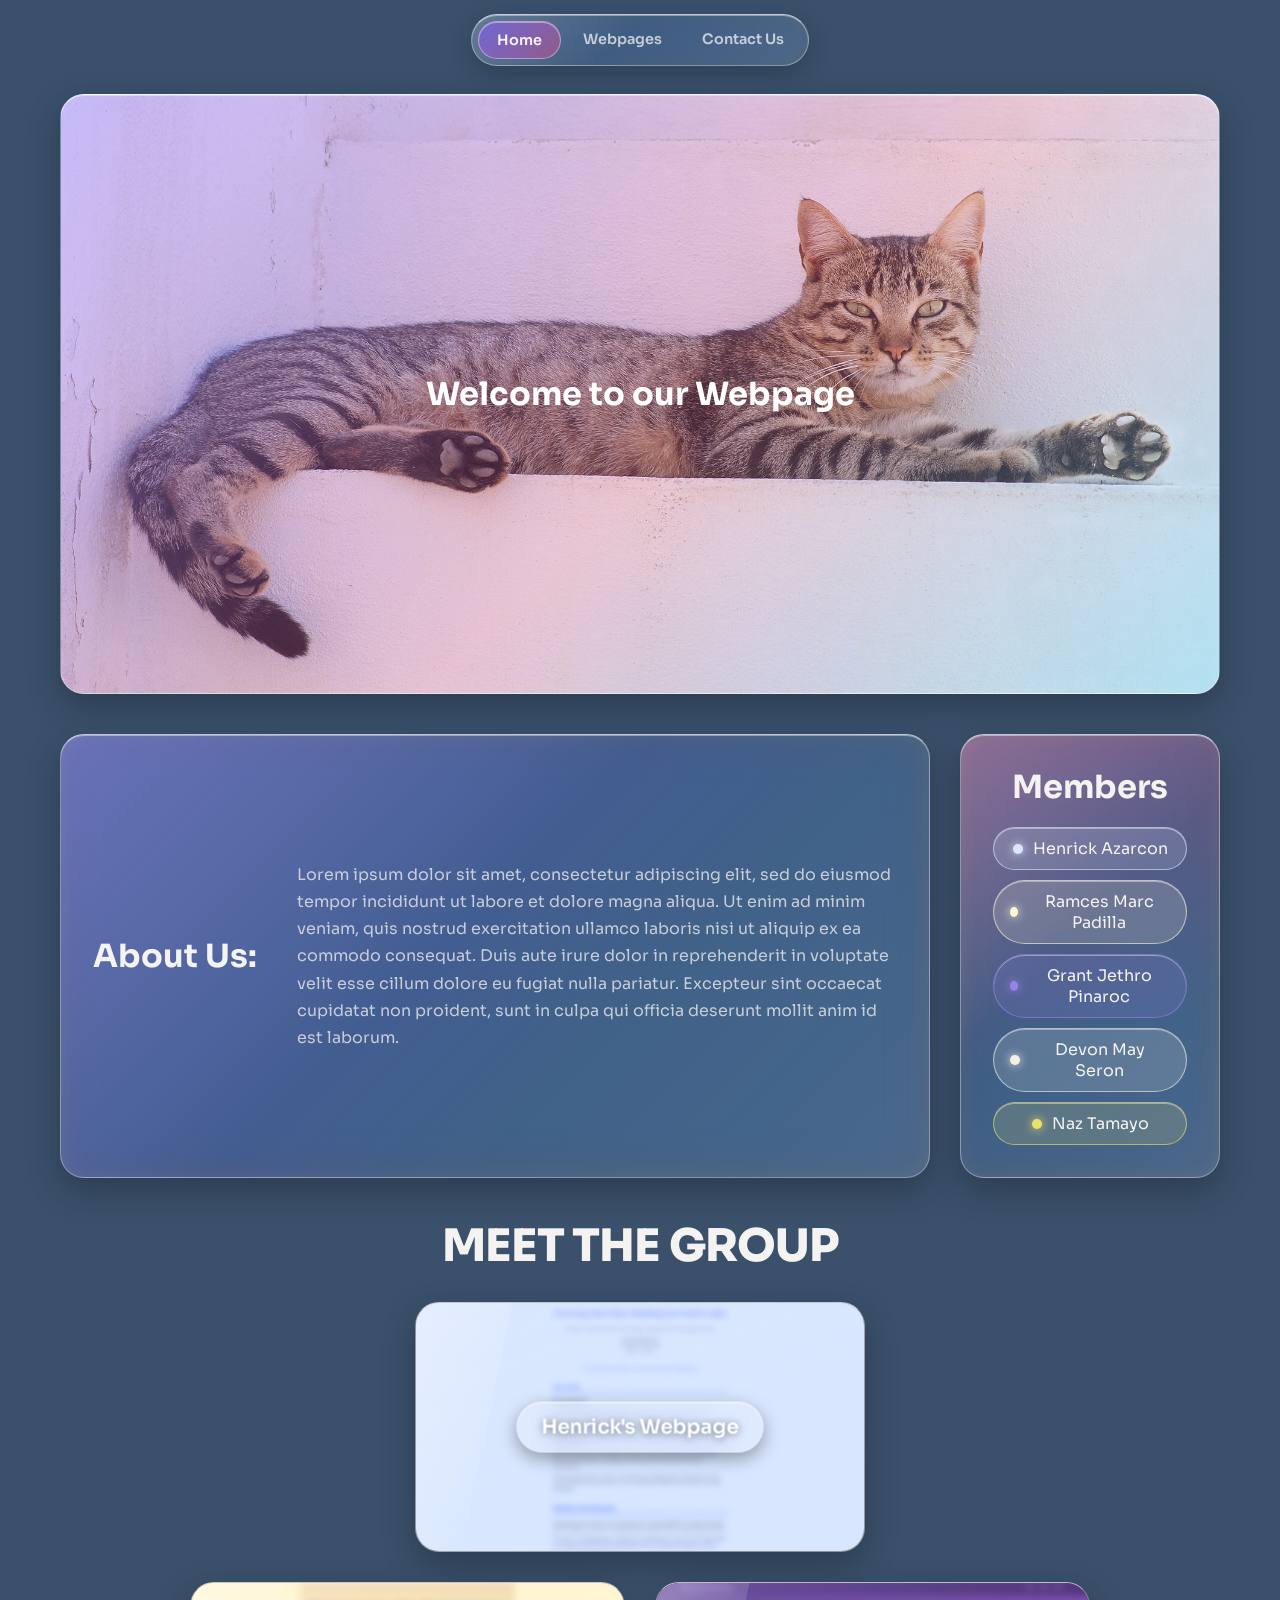
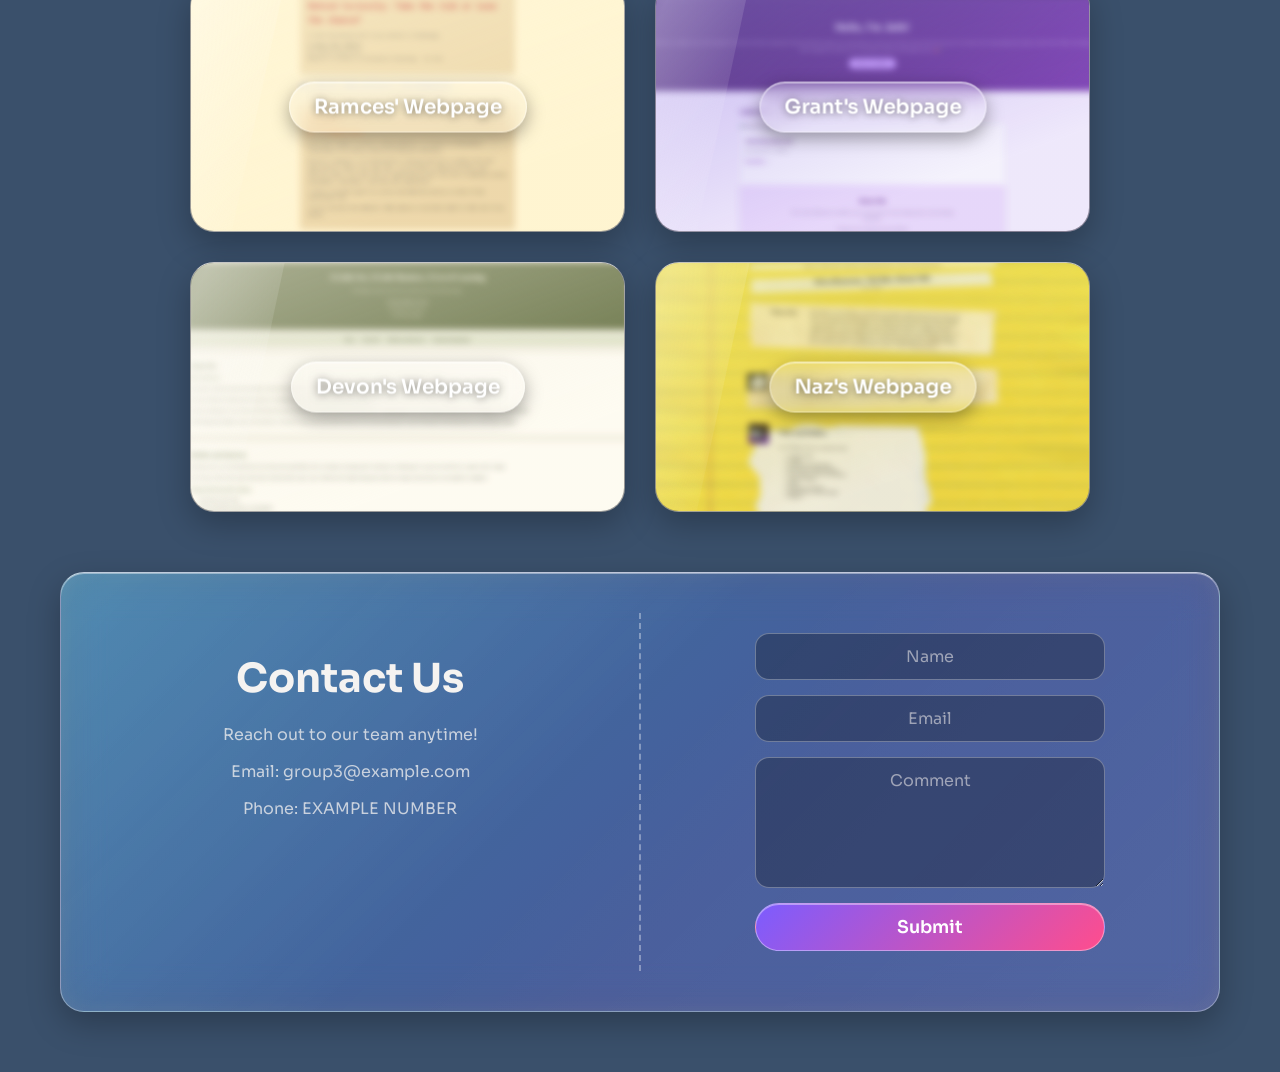
==== commit f2c48063: "bg color changed: Space Indigo" ====
--- a/index.html
+++ b/index.html
@@ -26,7 +26,7 @@
 
     body{
         margin: 0;
-        background: #B1DDF1;
+        background: #3A506B;
         color: var(--text);
         font-family: "Sora", system-ui, -apple-system, "Rubik", sans-serif;
     }
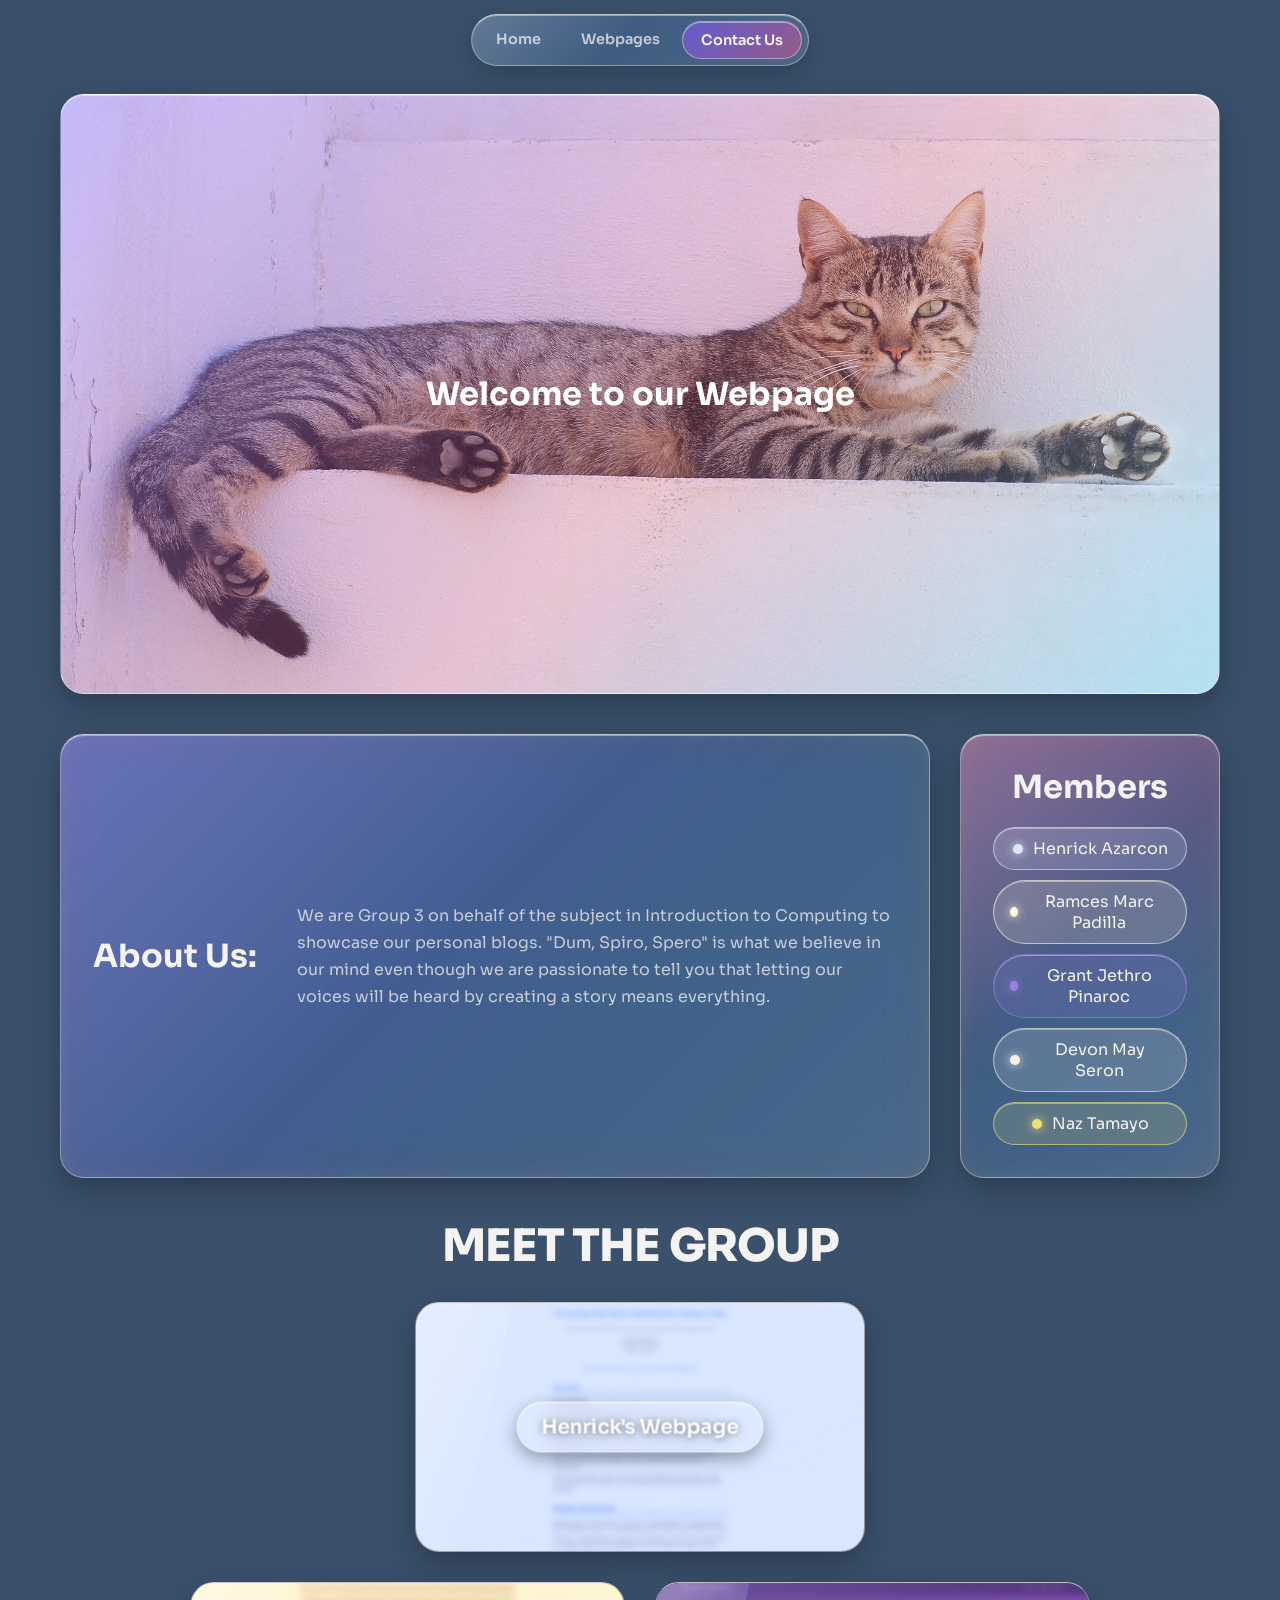
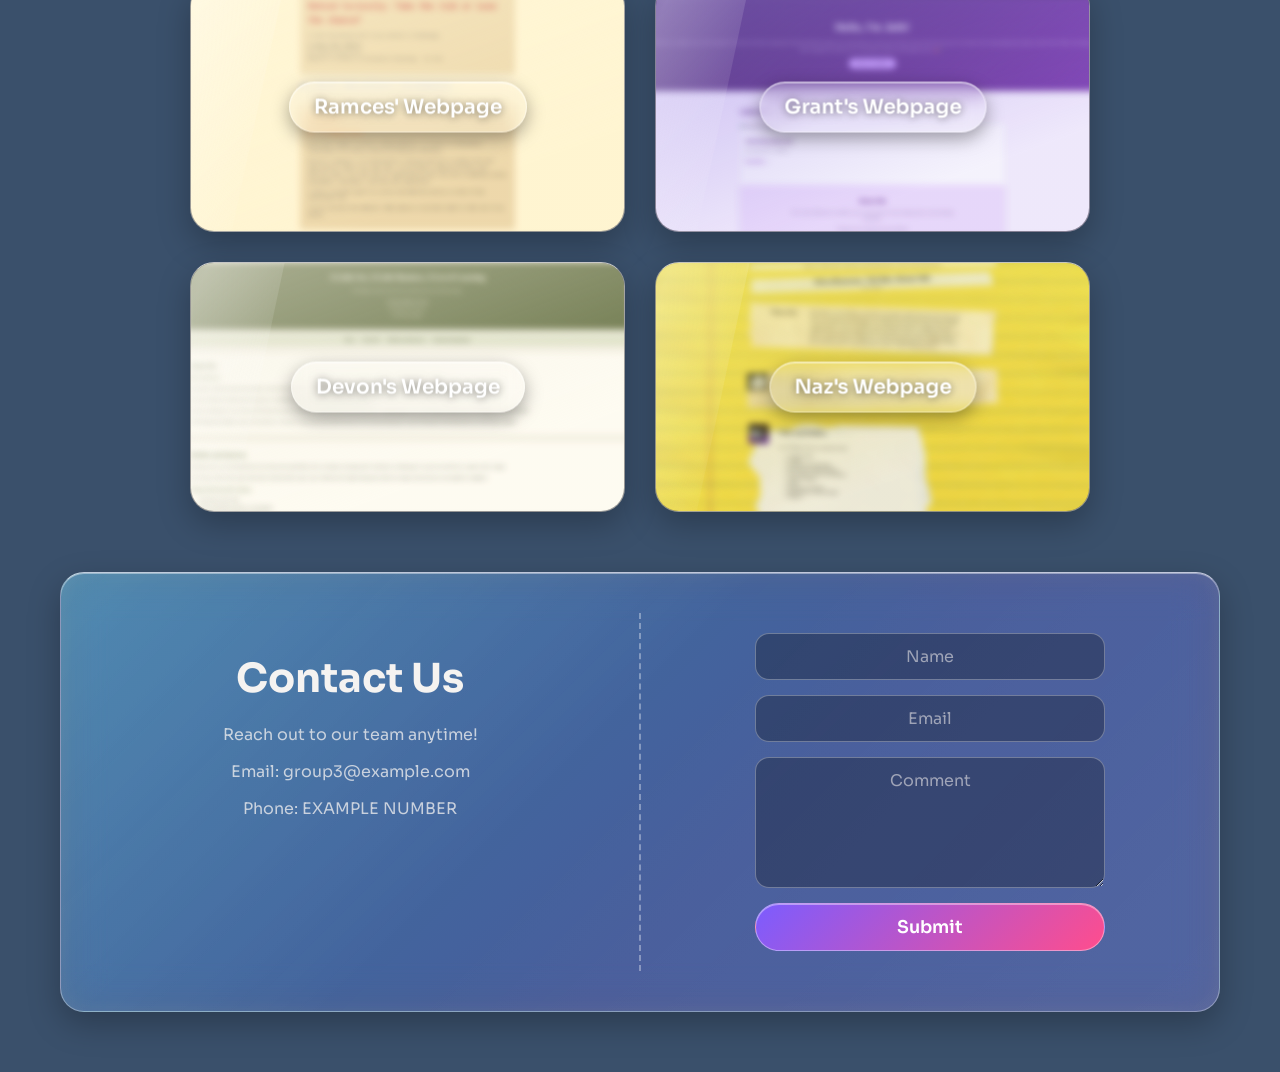
==== commit b614e5f0: "About Us updated" ====
--- a/index.html
+++ b/index.html
@@ -460,11 +460,9 @@
             <h1>About Us:</h1>
             <div class="about-us-THEDESCRIPTION">
                 <p>
-                    Lorem ipsum dolor sit amet, consectetur adipiscing elit, sed do eiusmod tempor incididunt
-                    ut labore et dolore magna aliqua. Ut enim ad minim veniam, quis nostrud exercitation ullamco
-                    laboris nisi ut aliquip ex ea commodo consequat. Duis aute irure dolor in reprehenderit in
-                    voluptate velit esse cillum dolore eu fugiat nulla pariatur. Excepteur sint occaecat cupidatat
-                    non proident, sunt in culpa qui officia deserunt mollit anim id est laborum.
+                    We are Group 3 on behalf of the subject in Introduction to Computing to showcase our personal blogs.
+                    "Dum, Spiro, Spero" is what we believe in our mind even though we are passionate to tell you that
+                    letting our voices will be heard by creating a story means everything.
                 </p>
             </div>
         </div>
